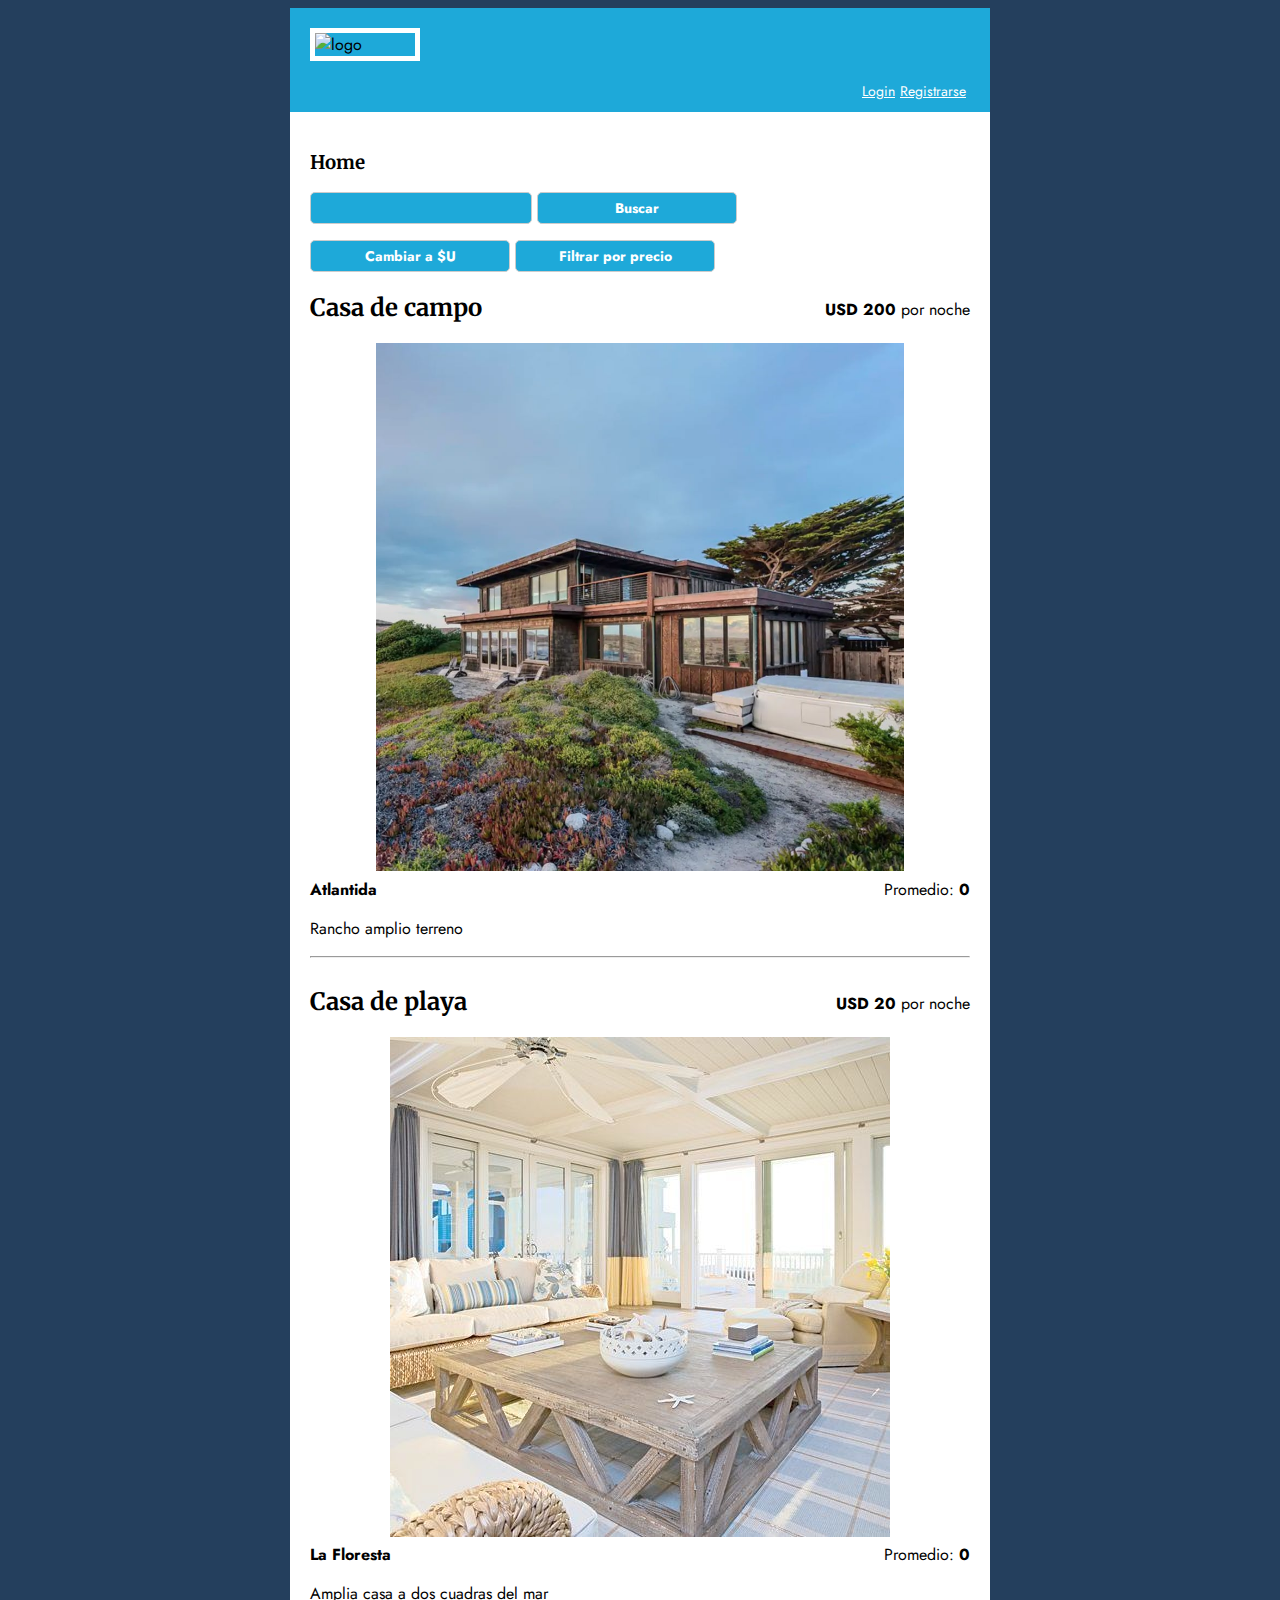
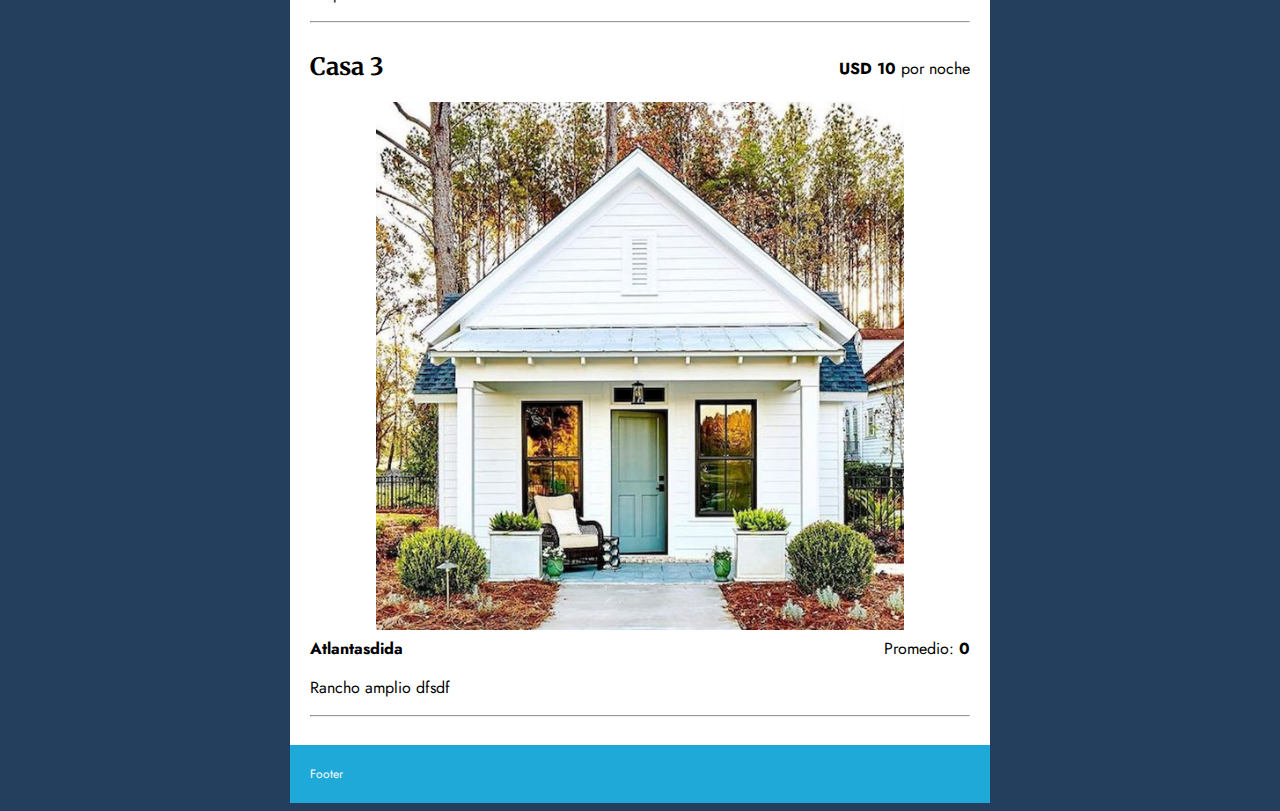
==== index.html @ d5fdbeeb "Update index.html" ====
<!DOCTYPE html>
<html lang="en">

<head>
    <meta charset="UTF-8">
    <meta name="viewport" content="width=device-width, initial-scale=1.0">
    <title>App para reserva de inmuebles</title>
    <link rel="stylesheet" href="./assets/css/estilo.css">

    <script src="./assets/js/clases.js" defer></script>
    <script src="./assets/js/datos.js" defer></script>
    <script src="./assets/js/ayuda.js" defer></script>
    <script src="./assets/js/codigo.js" defer></script>

</head>

<body>
    <div id="contenedor">
        <div id="cabezal" class="clearfix">
            <img id="logo" src="https://develotion.com/assets/img/logo.jpg" alt="logo">
            <ul id="navPrincipal">
                <li id="huespOp1" class="menu menuHuesp">
                    <a id="aInmueblesHuesped">Ver Inmuebles</a>
                </li>
                <li id="huespOp2" class="menu menuHuesp">
                    <a id="aConsultaCalificacion">Consultar/Calificar reservas</a>
                </li>
                <li id="anfOp1" class="menu menuAnf">
                    <a id="aMisInmueblesAnf">Ver mis inmuebles</a>
                </li>
                <li id="anfOp2" class="menu menuAnf">
                    <a id="aRegistroInmueble">Registrar inmueble</a>
                </li>
                <li id="adminOp1" class="menu menuAdmin">
                    <a id="aAltaAnfitrion">Alta de anfitrión</a>
                </li>
                <li id="adminOp2" class="menu menuAdmin">
                    <a id="aCargaCotizacion">Cargar cotización</a>
                </li>
                <li id="adminOp3" class="menu menuAdmin">
                    <a id="aReporteInmuebles">Reporte de inmuebles</a>
                </li>

            </ul>
            <div id="aux">
                <a id="aInicio">Inicio</a> <a id="aLogin">Login</a> <a id="aRegistrarse">Registrarse</a> <a
                    id="aCerrarSesion">Cerrar sesión</a>
            </div><!-- FIN AUX -->
        </div><!-- FIN CABEZAL -->

        <div id="contenido">
            <div id="divLogin" class="pantalla">
                <h3>Iniciar Sesión</h3>
                <h5>Ingrese los datos para inciar sesión:</h5>

                <table>
                    <form action="#" method="posts">
                        <tr>
                            <td><label for="txtLoginCorreo">Correo</label></td>
                            <td><input type="text" id="txtLoginCorreo"></td>
                        </tr>

                        <tr>
                            <td><label for="txtLoginPassword">Password</label></td>
                            <td><input type="password" id="txtLoginPassword"></td>
                        </tr>

                        <tr>
                            <td></td>
                            <td><input type="button" value="Login" id="btnLogin"></td>
                        </tr>
                </table>

                <p id="msgLogin"></p>
            </div>
            <!--FIN LOGIN-->

            <div id="divRegistro" class="pantalla">
                <h3 id="tituloRegistro"></h3>
                <table>
                    <form action="#" method="posts">
                        <tr>
                            <td><label for="txtNombre">Nombre *</label></td>
                            <td><input type="text" id="txtNombre"></td>
                        </tr>

                        <tr>
                            <td><label for="txtApellido">Apellido *</label></td>
                            <td><input type="text" id="txtApellido"></td>
                        </tr>

                        <tr>
                            <td><label for="txtCorreo">Correo *</label></td>
                            <td><input type="text" id="txtCorreo"></td>
                        </tr>

                        <tr>
                            <td><label for="txtCelular">Celular *</label></td>
                            <td><input type="text" id="txtCelular" placeholder="Ej: 99123456"></td>
                        </tr>

                        <tr>
                            <td><label for="txtPassword">Contraseña *</label></td>
                            <td><input type="password" id="txtPassword"></td>
                        </tr>


                        <tr>
                            <td><label for="txtConfPassword">Confirmar<br>contraseña *</label></td>
                            <td><input type="password" id="txtConfPassword"></td>
                        </tr>

                        <tr id="btnRegistro">
                            <td></td>
                            <td><input type="button" id="btnRegistro"></td>
                        </tr>
                </table>

                <h6>* Campos obligatorios</h6>

                <p id="msgRegistro"></p>
            </div>
            <!--FIN REGISTRO HUÉSPED-->

            <div id="divHome" class="pantalla">
                <h3>Home</h3>
                <input type="text" id="txtHomeFiltrar">
                <input type="button" value="Buscar" id='btnHomeFiltrar'> <br>
                <p id="msgHomeFiltroInmueble"></p>
                <input type="button" value="Cambiar a $U" id='btnCambiarMoneda'>
                
                <input type="button" id="btnHomeFiltarInm" value ="Filtrar por precio">
                <div id="divMuro">

                </div>

            </div>
            <!--FIN HOME-->

            <div id="divDetalles" class="pantalla">
                <h3>Detalle</h3>
                <div id="divDetalleInm">

                </div>
                

            </div>
            <!--FIN DETALLES-->

            <div id="divConsultarCalificar" class="pantalla">
                <h3>Consultar y Calificar reservas</h3>
                <div id="divConsCalf">
                    <table id="tableCalificacion">
                        
                    </table>
                </div>
            </div>
            <!--FIN CONSULTA CALIFICACION-->

            <div id="divMisInmuebles" class="pantalla">
                <h3>Mis inmuebles</h3>
                <div id="divMisInm">
                    
                </div>
            </div>

            <div id="divRegistroInmueble" class="pantalla">
                <h3>Registro de Inmueble</h3>

                <table>
                    <form action="#" method="posts">
                        <tr>
                            <td><label for="txtInmTitulo">Título *</label></td>
                            <td><input type="text" id="txtInmTitulo"></td>
                        </tr>

                        <tr>
                            <td><label for="txtInmDescripción">Descripción *</label></td>
                            <td><textarea id="txtInmDescripción"></textarea></td>
                        </tr>

                        <tr>
                            <td><label for="txtInmCiudad">Ciudad *</label></td>
                            <td><input type="text" id="txtInmCiudad"></td>
                        </tr>

                        <tr>
                            <td><label for="txtInmPrecio">Precio por noche *</label></td>
                            <td><input type="text" id="txtInmPrecio"></td>
                        </tr>

                        <tr>
                            <td><label for="txtInmImagenes">Seleccione<br>imágenes *</label></td>
                            <td><select  id="slcAltaImagenes"></select></td>     
                        </tr>

                        <tr>
                            <td><td><input type="button" id="btnAltaImagen" value="Agregar Imágen"></td></td>
                        </tr>

                        <tr>
                            <td><td><p id="msgAltaImagenes"></p></td></td>
                        </tr><br>

                        <tr>
                            <td><td><input type="button" value="Guardar" id="btnGuardarInmueble"></td></td>
                        </tr>
                </table>

                <h6>* Campos obligatorios</h6>

                <p id="msgRegInmueble"></p>
            </div>
            <!--FIN REGISTRO INMUEBLE-->

            <div id="divCargaCotizacion" class="pantalla">
                <h3>Actualización de cotización</h3>
                <label for="txtUSD">Cotización de dólar</label>
                <input type="text" id="txtUSD">

                <input type="button" value="Actualizar" id="btnActualizarDolar">
                <p id="msgActualizacion"></p>
            </div>
            <!--FIN CARGA COTIZACIÓN-->

            <div id="divReporteInmuebles" class="pantalla">
                <h3>Reporte de inmuebles</h3>
                <table>
                    <tr>
                        <td><label for="txtMontoDesde">Desde</label></td>
                        <td>$U <input type="text" id="txtMontoDesde"></td>
                    </tr>
                    <tr>
                        <td><label for="txtMontoHasta">Hasta</label></td>
                        <td>$U <input type="text" id="txtMontoHasta"></td>
                    </tr>
                    <tr>
                        <td></td>
                        <td><input type="button" value="Filtrar" id="btnFiltroMontos"></td>
                    </tr>
                </table>
                <p id="msgResultadoFiltroMonto"></p>
                <div id="divReporte"></div>
                
                
                
                

                
            </div>
            <!--FIN DETALLES-->

        </div><!-- FIN CONTENIDO -->
        <div id="pie">
            <a href="https://www.ort.edu.uy">Footer</a>
        </div><!-- FIN PIE -->
    </div><!-- FIN CONTENEDOR -->

</body>

</html>
---- assets/css/estilo.css ----
@charset "utf-8";
/* CSS Document */

@import url("https://fonts.googleapis.com/css2?family=Merriweather:wght@700&display=swap");
@import url("https://fonts.googleapis.com/css2?family=Jost:wght@300&display=swap");

.clearfix:after {
  visibility: hidden;
  display: block;
  font-size: 0;
  content: " ";
  clear: both;
  height: 0;
}

.clearfix {
  display: inline-block;
}
/* start commented backslash hack \*/

* html .clearfix {
  height: 1%;
}

.clearfix {
  display: block;
}
/* close commented backslash hack */

body {
  font-family: "Jost", sans-serif;
  background-color: #243F5D;
}

h1,
h2,
h3,
h5,
h6 {
  font-family: "Merriweather", serif;
}

h2{
  width:60%;
  float:left;
}

h4{
  float:right;
  font-weight:400;
  width:30%;
  margin-top:26px;
  text-align:right;
}

#aux a {
  color: #0e1c20;
}

#contenedor {
  width: 700px;
  background-color: #fff;
  margin: 0 auto;
}

label{
  min-width: 80px;
  text-align:left;
  display:inline-block;
  vertical-align:top;
}

.duracion{
  float:right;
}

#tableCalificacion {
  border-collapse: collapse;
  border: 1px solid #243F5D;
  width: 660px;
}

.tableColumn {
  width: 220px !important;
  padding: 10px;
  border-collapse: collapse;
  border: 1px solid #243F5D;
}

textarea{
  min-height:80px;
}

p.ver-mas {
    text-align: center;
    cursor: pointer;
    font-weight: 700;
    color: #243F5D;
}

#logo {
  margin: 20px;
  float: left;
}

#aux {
  float: right;
  clear: right;
  padding: 50px 24px 10px 0;
}

#navPrincipal a {
  color: #0e1c20;
  cursor: pointer;
  color: #fff;
  font-size: 14px;
}

#aux a {
  text-decoration: underline;
  cursor: pointer;
  color: #fff;
  font-size: 14px;
}

#navPrincipal {
  float: right;
  margin-top: 5px;
  margin-right: 10px;
  max-width: 490px;
}

#navPrincipal li {
  font-family: "Merriweather", serif;
  list-style-type: none;
  padding: 10px;
  border-bottom: 2px solid #fff;
  margin: 5px;
  float: left;
}

#cabezal {
  background-color: #1EA9D9;
}

#cabezal img {
  width: 100px;
  float: left;
  border:5px solid #FFF;
}

#contenido {
  /*background-color: #DFDFDF;*/
  /*width: 590px;*/
  padding: 20px;
  float: left;
}

#contenido img{
  max-width:80%;
  margin-bottom: 1%;
  display: block;
  margin-left: auto;
  margin-right: auto;
}

#lateral {
  background-color: #efefef;
  width: 290px;
  float: left;
  padding: 20px;
}

#lateral,
#contenido {
  min-height: 250px;
}

#pie {
  background-color: #1EA9D9;
  clear: both;
  padding: 20px;
  color: #fff;
  font-size: 12px;
}

input,
select, textarea {
  background-color: #1EA9D9;
  color: #000;
  border: 1px solid #ccc;
  padding: 5px 10px;
  font-family: "Jost", sans-serif;
  min-width: 200px;
  border-radius: 5px;
  font-size:14px;
}

input[type="button"] {
  background-color: #1EA9D9;
  color: #fff;
  font-weight:bold;
}

input[type="button"]:disabled {
  background-color: #89bfd1;
  color: #fff;
  font-weight:bold;
}

#btnFiltroMontos {
  margin-left: 45px;
}

#pie a {
  text-decoration: none;
  color: #fff;
}
.btn-container{
    width: 100%;
}
.btn-container input {
    width: 72px;
    min-width: auto;
}

.btn-siguiente {
    float: right;
}
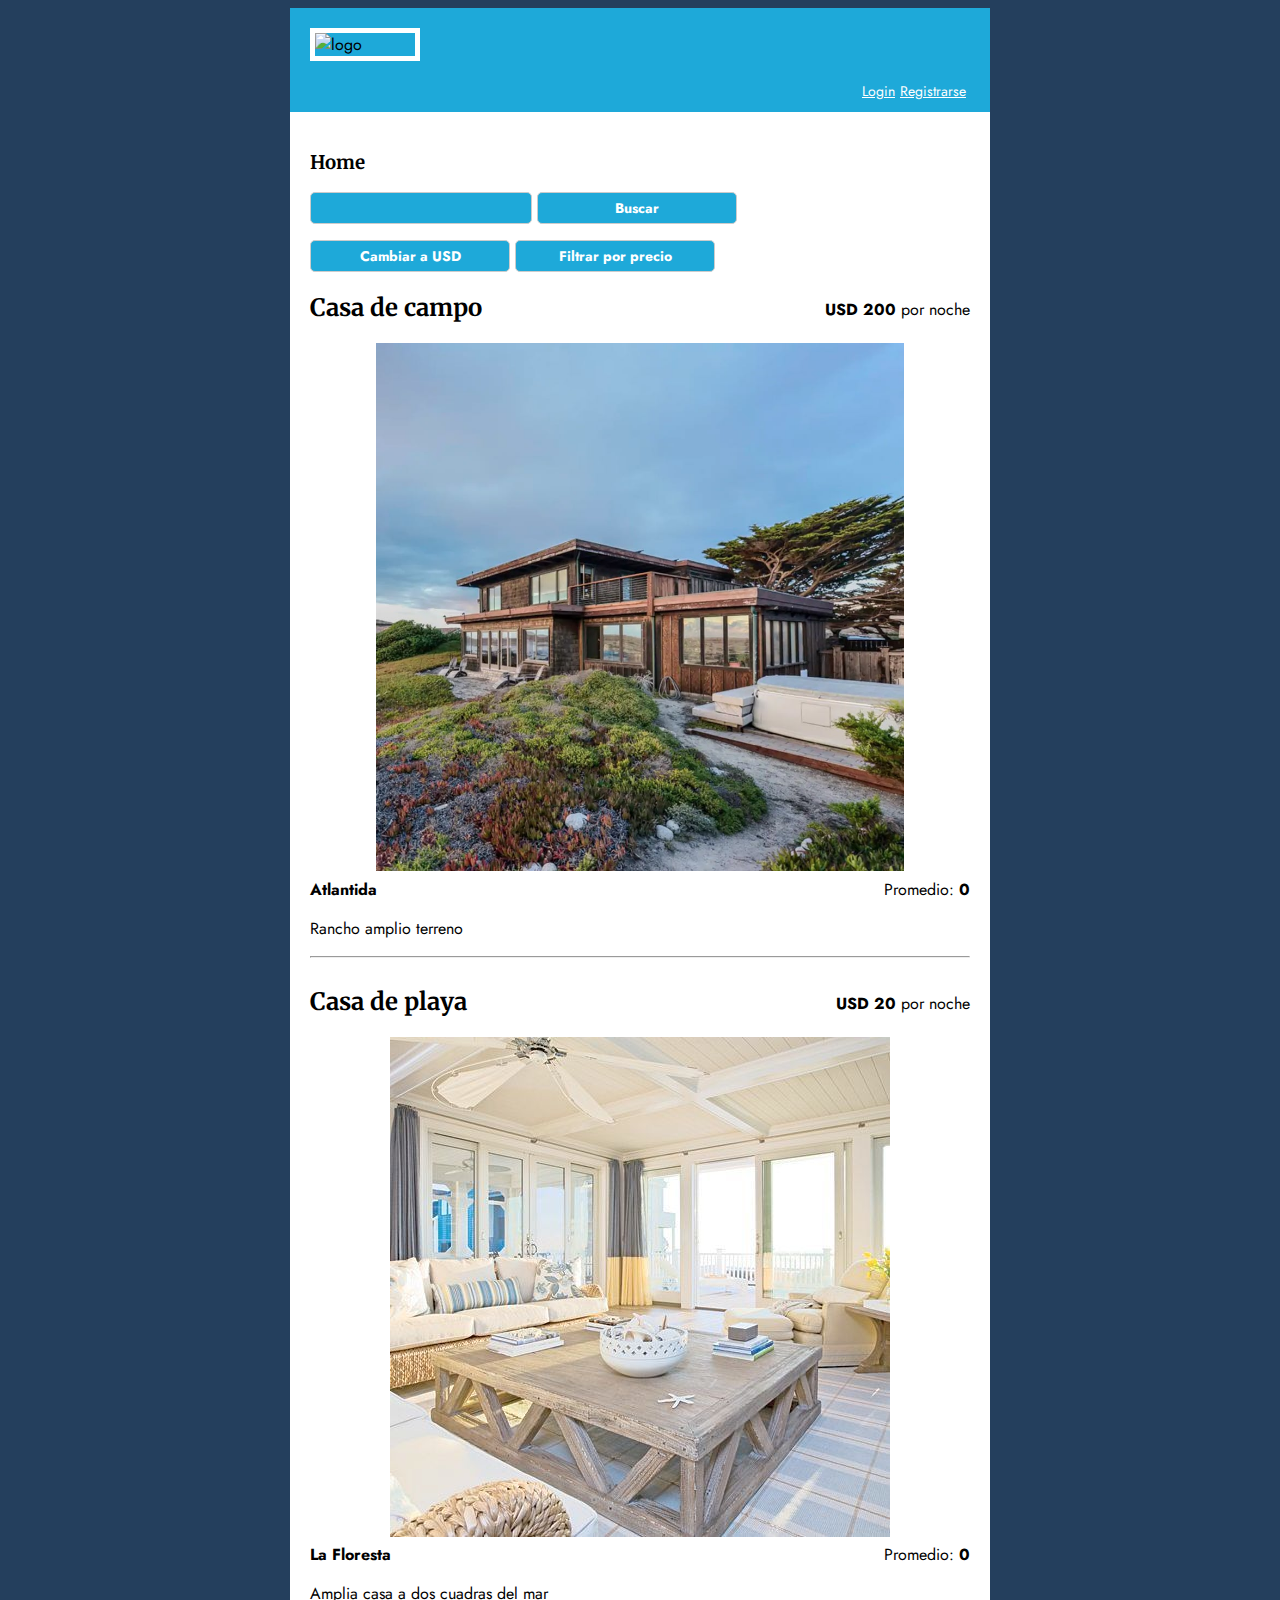
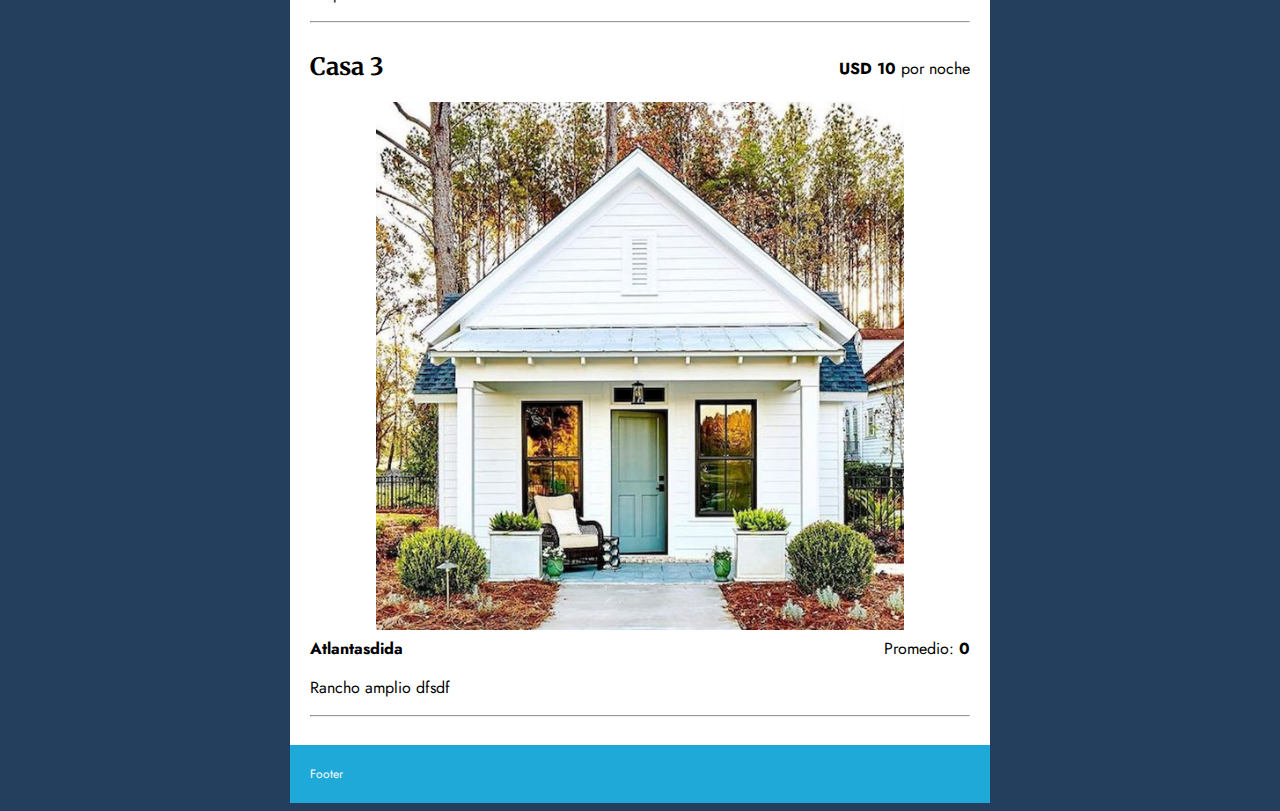
==== commit 091b70d5: "Update index.html" ====
--- a/index.html
+++ b/index.html
@@ -127,9 +127,9 @@
                 <input type="text" id="txtHomeFiltrar">
                 <input type="button" value="Buscar" id='btnHomeFiltrar'> <br>
                 <p id="msgHomeFiltroInmueble"></p>
-                <input type="button" value="Cambiar a $U" id='btnCambiarMoneda'>
-                
-                <input type="button" id="btnHomeFiltarInm" value ="Filtrar por precio">
+                <input type="button" value="Cambiar a USD" id='btnCambiarMoneda'>
+                
+                <input type="button" id="btnHomeFiltrarInm" value ="Filtrar por precio">
                 <div id="divMuro">
 
                 </div>
@@ -151,7 +151,7 @@
                 <h3>Consultar y Calificar reservas</h3>
                 <div id="divConsCalf">
                     <table id="tableCalificacion">
-                        
+
                     </table>
                 </div>
             </div>
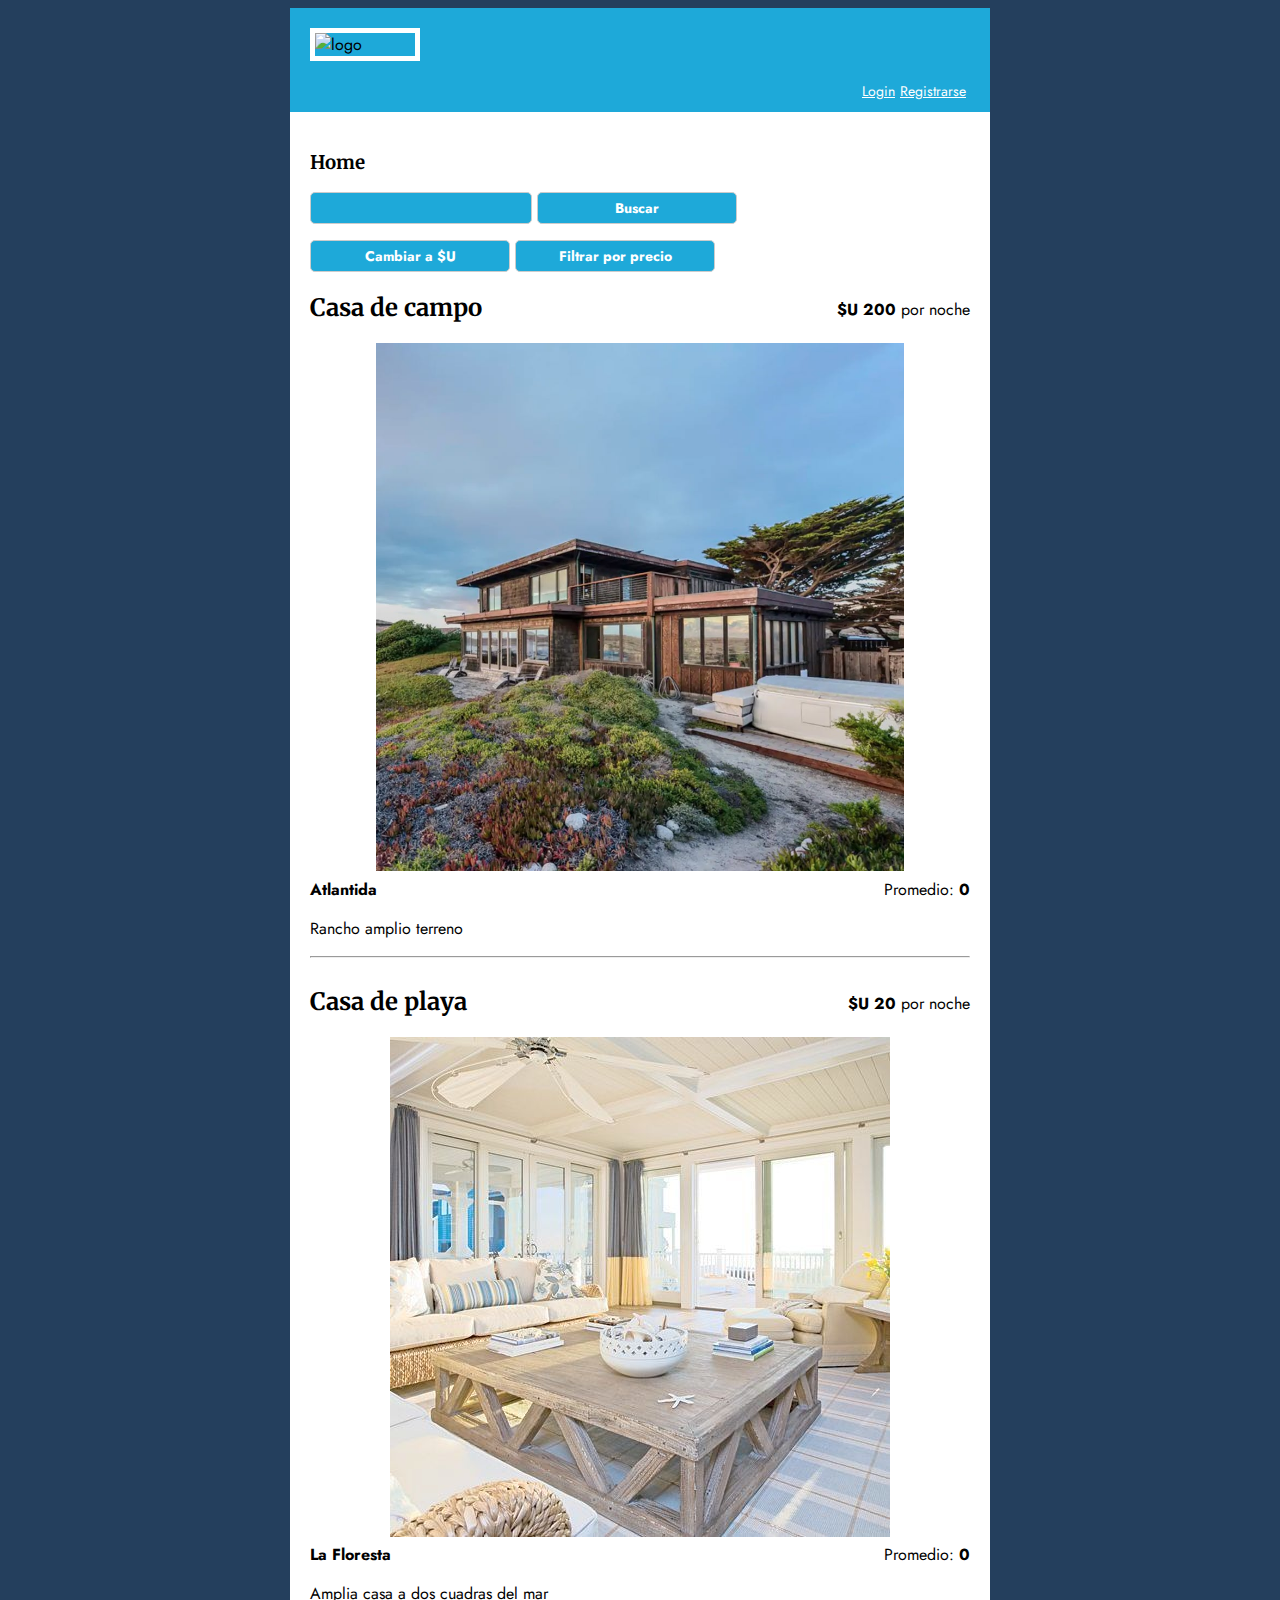
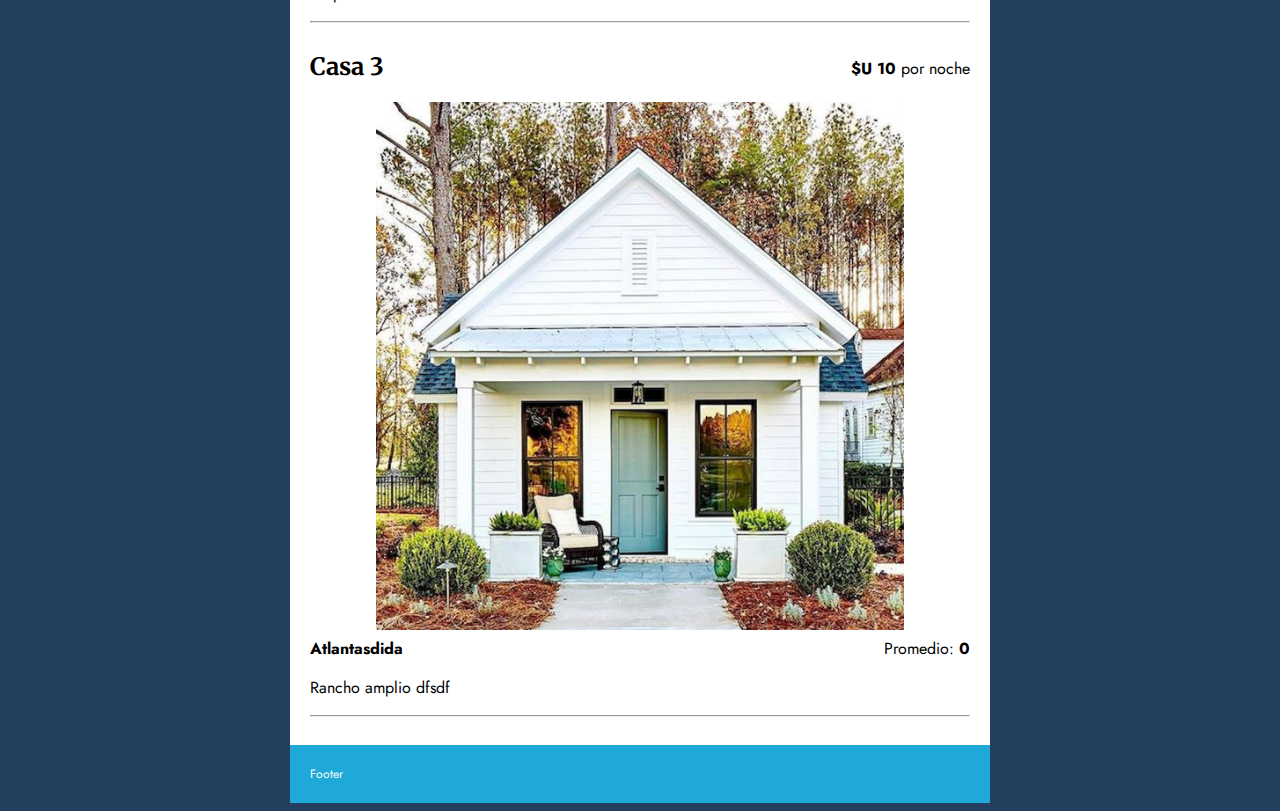
==== commit 7d8f4c19: "Update index.html" ====
--- a/index.html
+++ b/index.html
@@ -127,7 +127,7 @@
                 <input type="text" id="txtHomeFiltrar">
                 <input type="button" value="Buscar" id='btnHomeFiltrar'> <br>
                 <p id="msgHomeFiltroInmueble"></p>
-                <input type="button" value="Cambiar a USD" id='btnCambiarMoneda'>
+                <input type="button" value="Cambiar a $U" id='btnCambiarMoneda'>
                 
                 <input type="button" id="btnHomeFiltrarInm" value ="Filtrar por precio">
                 <div id="divMuro">
@@ -153,6 +153,7 @@
                     <table id="tableCalificacion">
 
                     </table>
+                    <p id="msgCalificarReserva"></p>
                 </div>
             </div>
             <!--FIN CONSULTA CALIFICACION-->
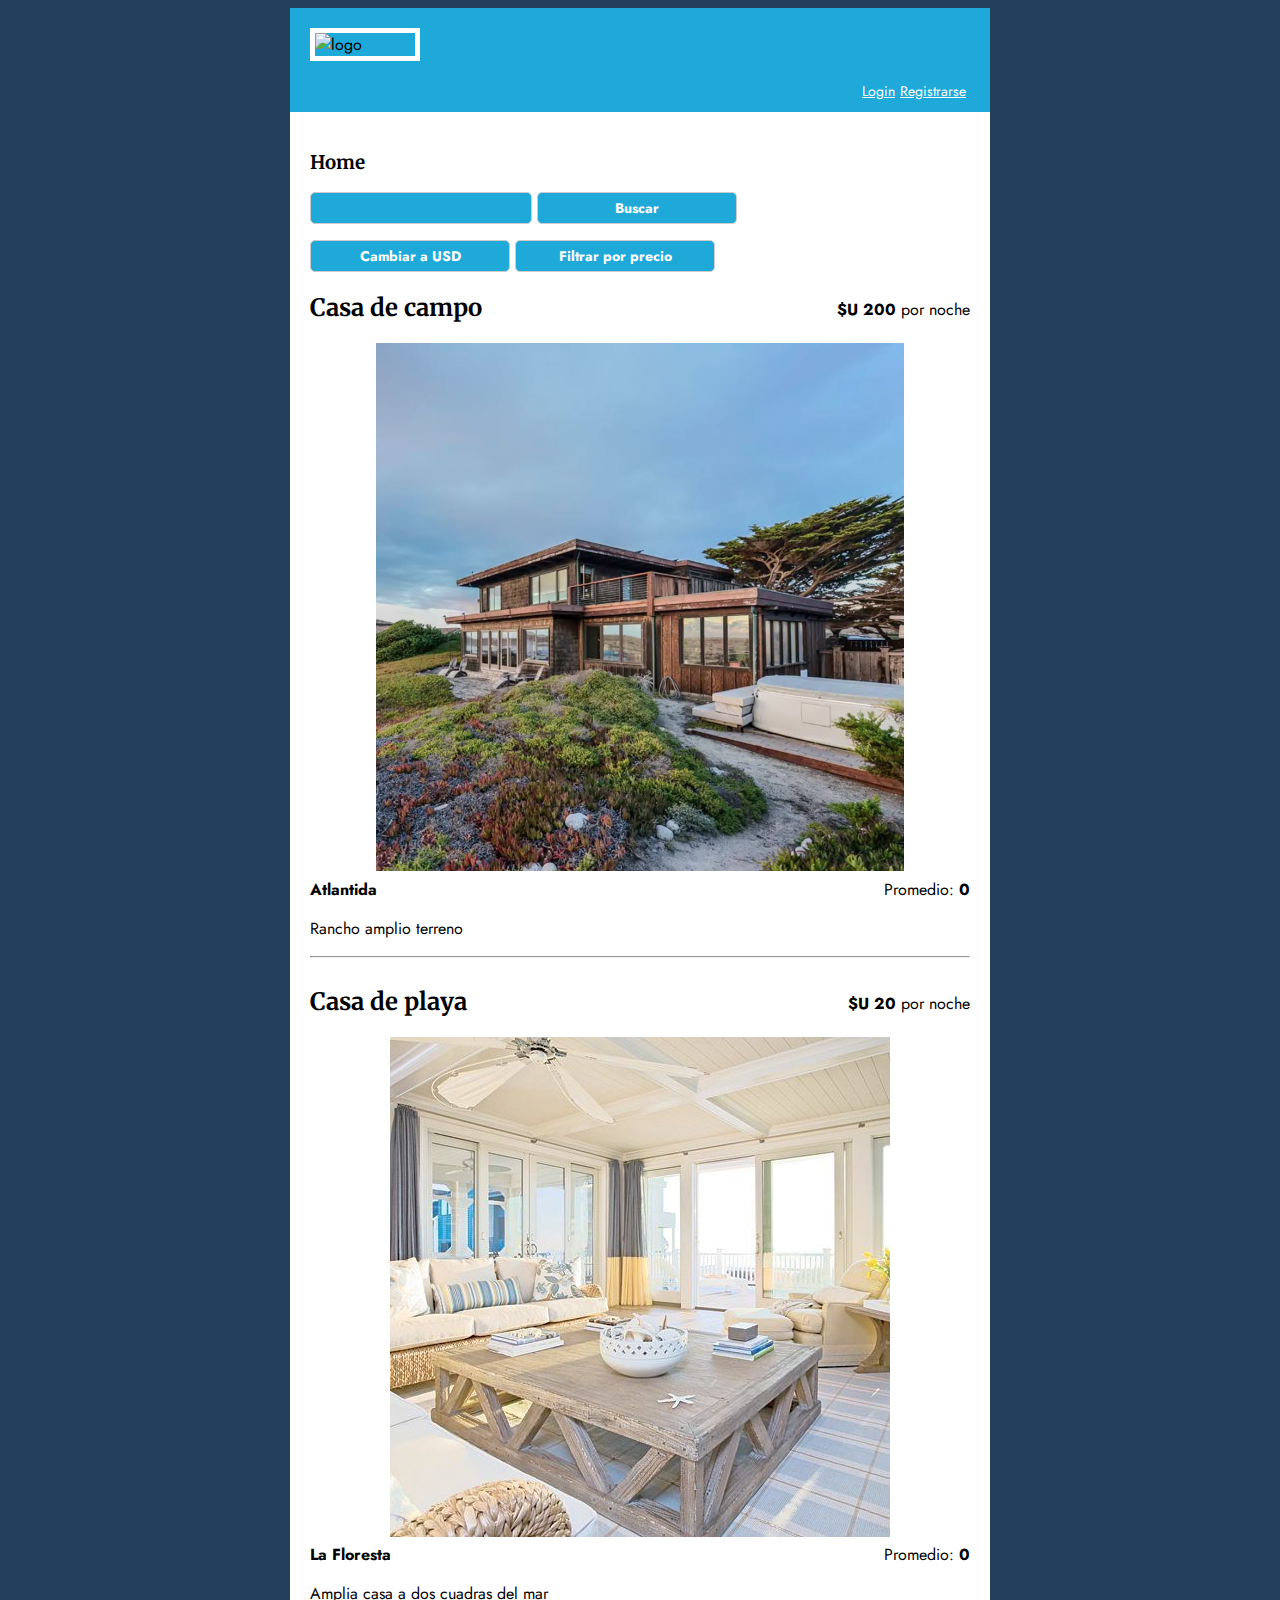
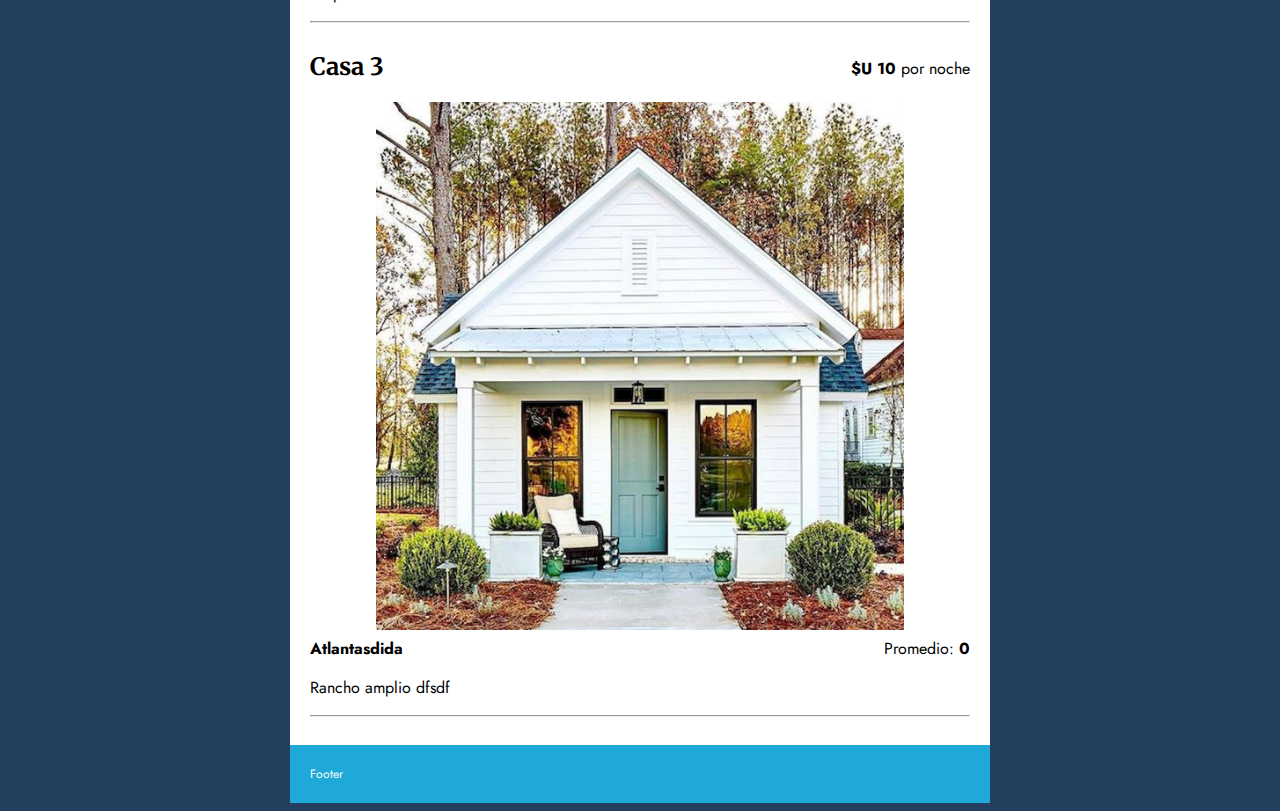
==== commit 9ff9eff7: "Merge branch 'main' of https://github.com/santivocals/Obligatorio into main" ====
--- a/index.html
+++ b/index.html
@@ -127,7 +127,7 @@
                 <input type="text" id="txtHomeFiltrar">
                 <input type="button" value="Buscar" id='btnHomeFiltrar'> <br>
                 <p id="msgHomeFiltroInmueble"></p>
-                <input type="button" value="Cambiar a $U" id='btnCambiarMoneda'>
+                <input type="button" value="Cambiar a USD" id='btnCambiarMoneda'>
                 
                 <input type="button" id="btnHomeFiltrarInm" value ="Filtrar por precio">
                 <div id="divMuro">
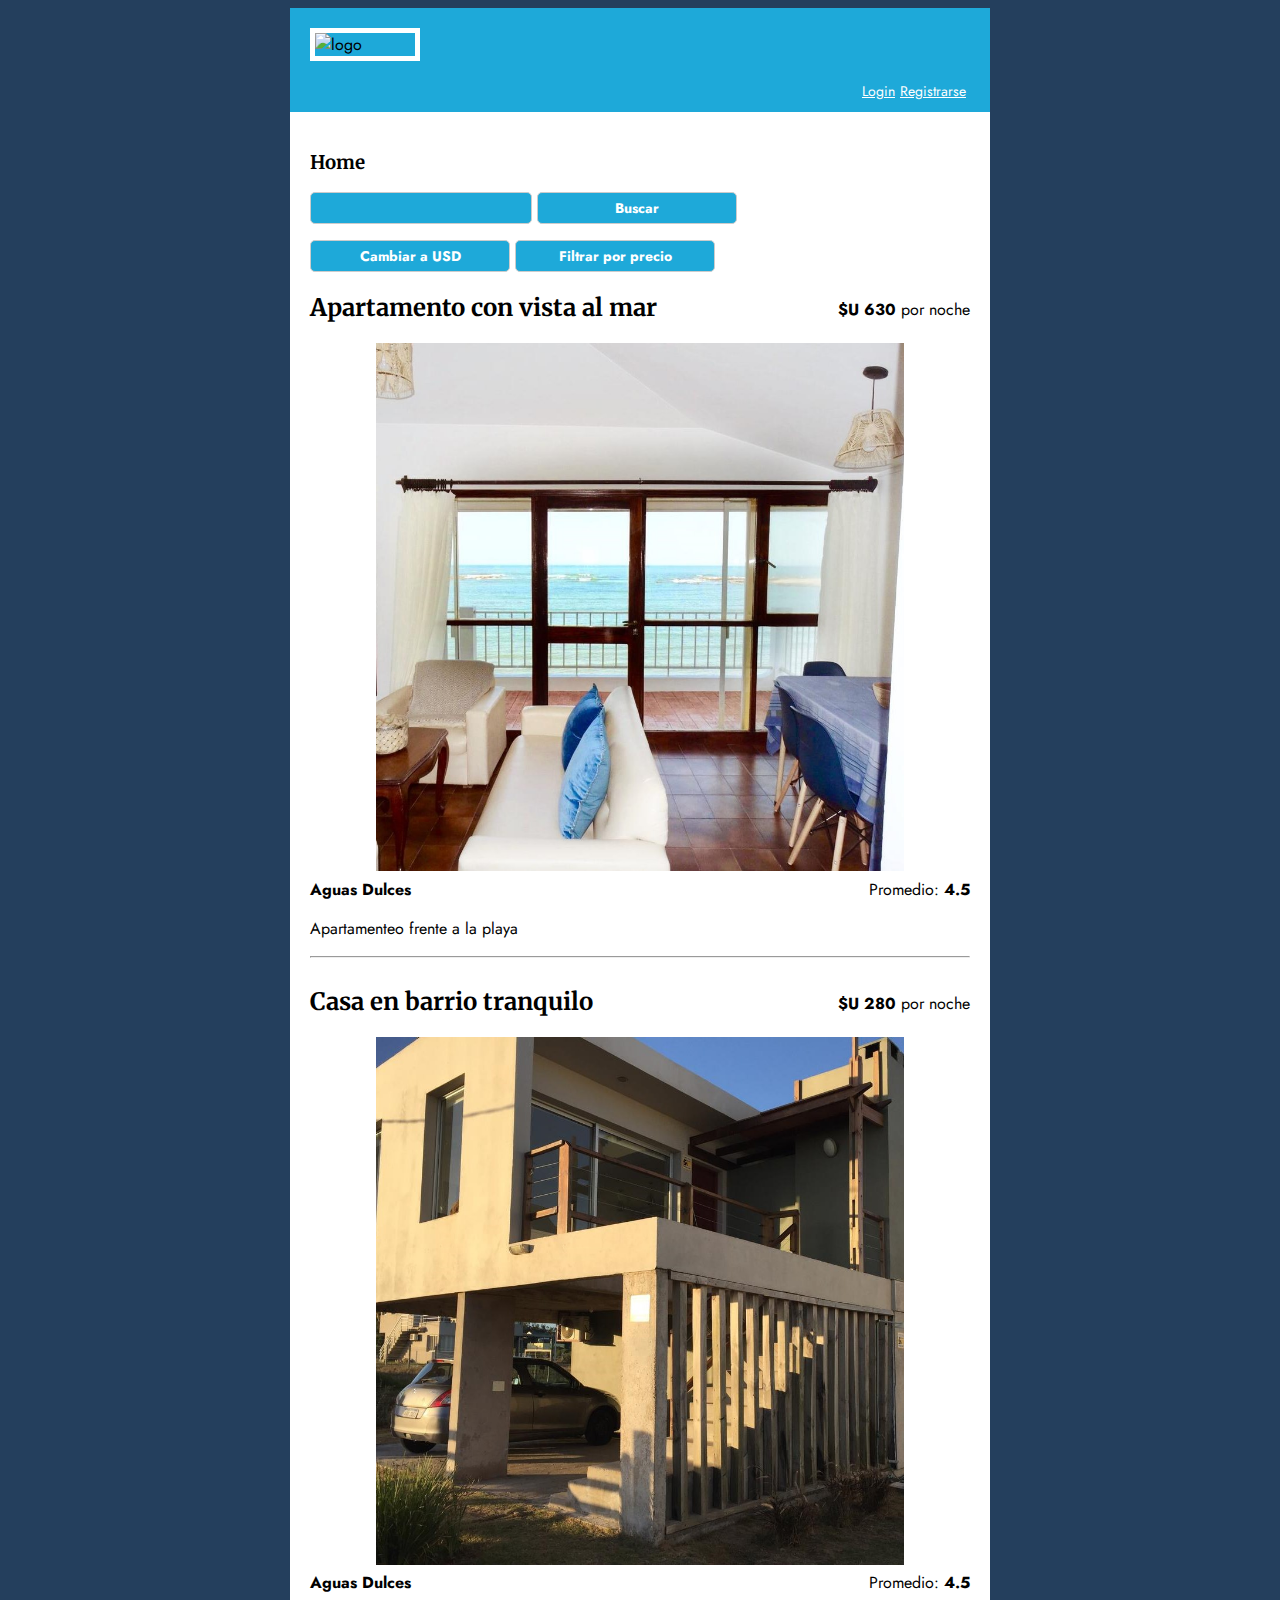
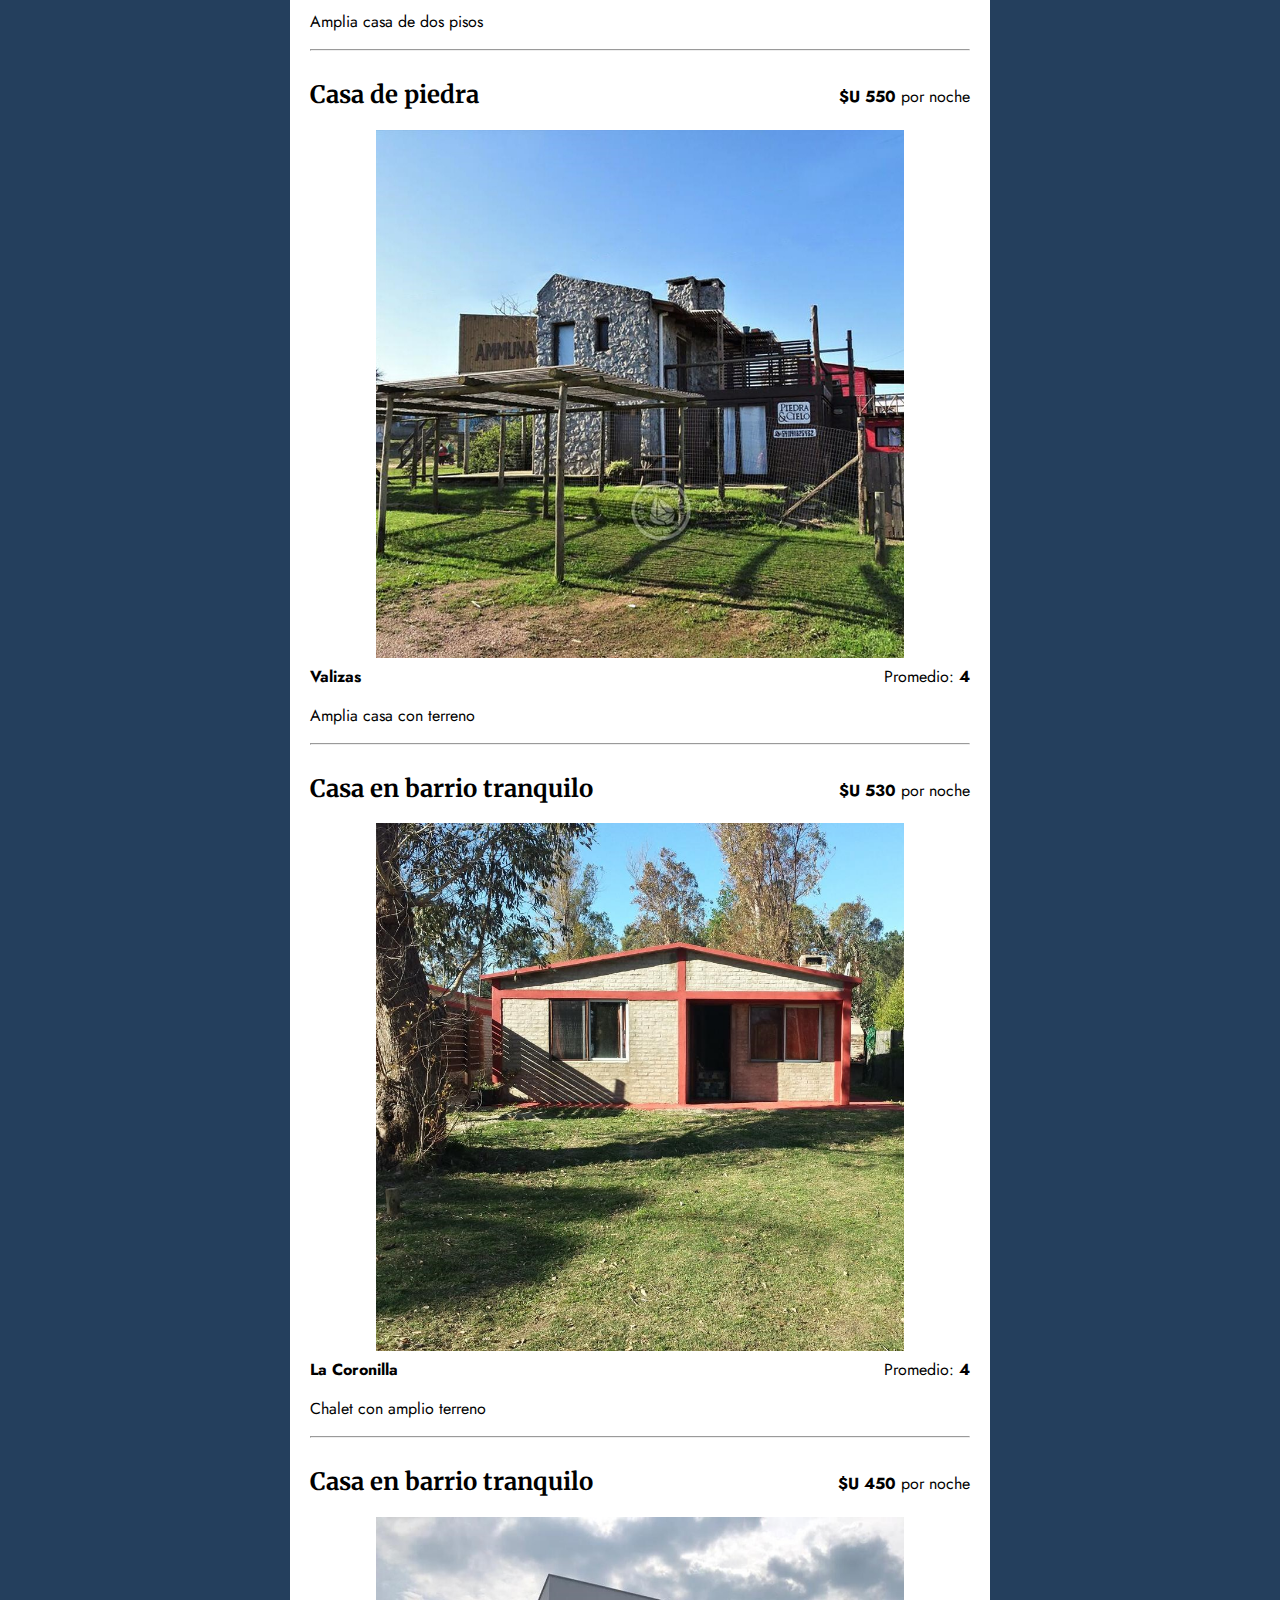
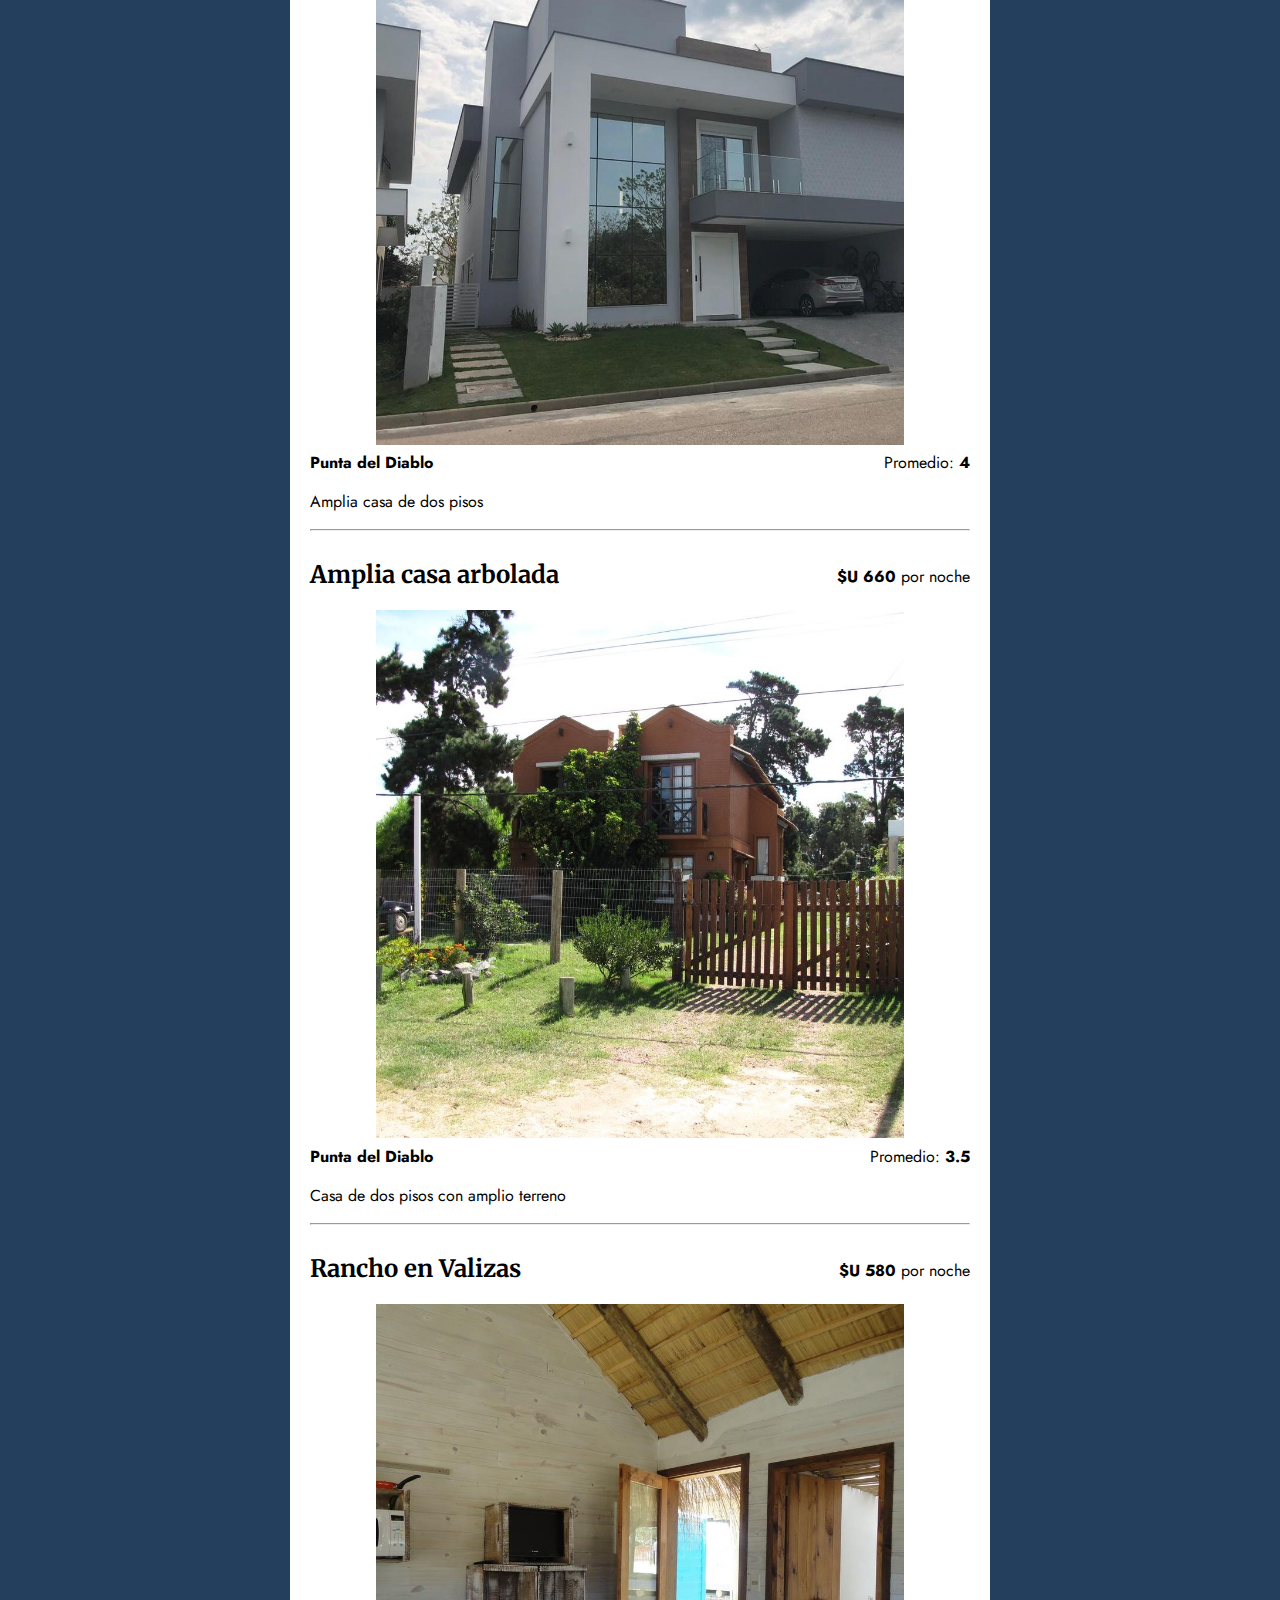
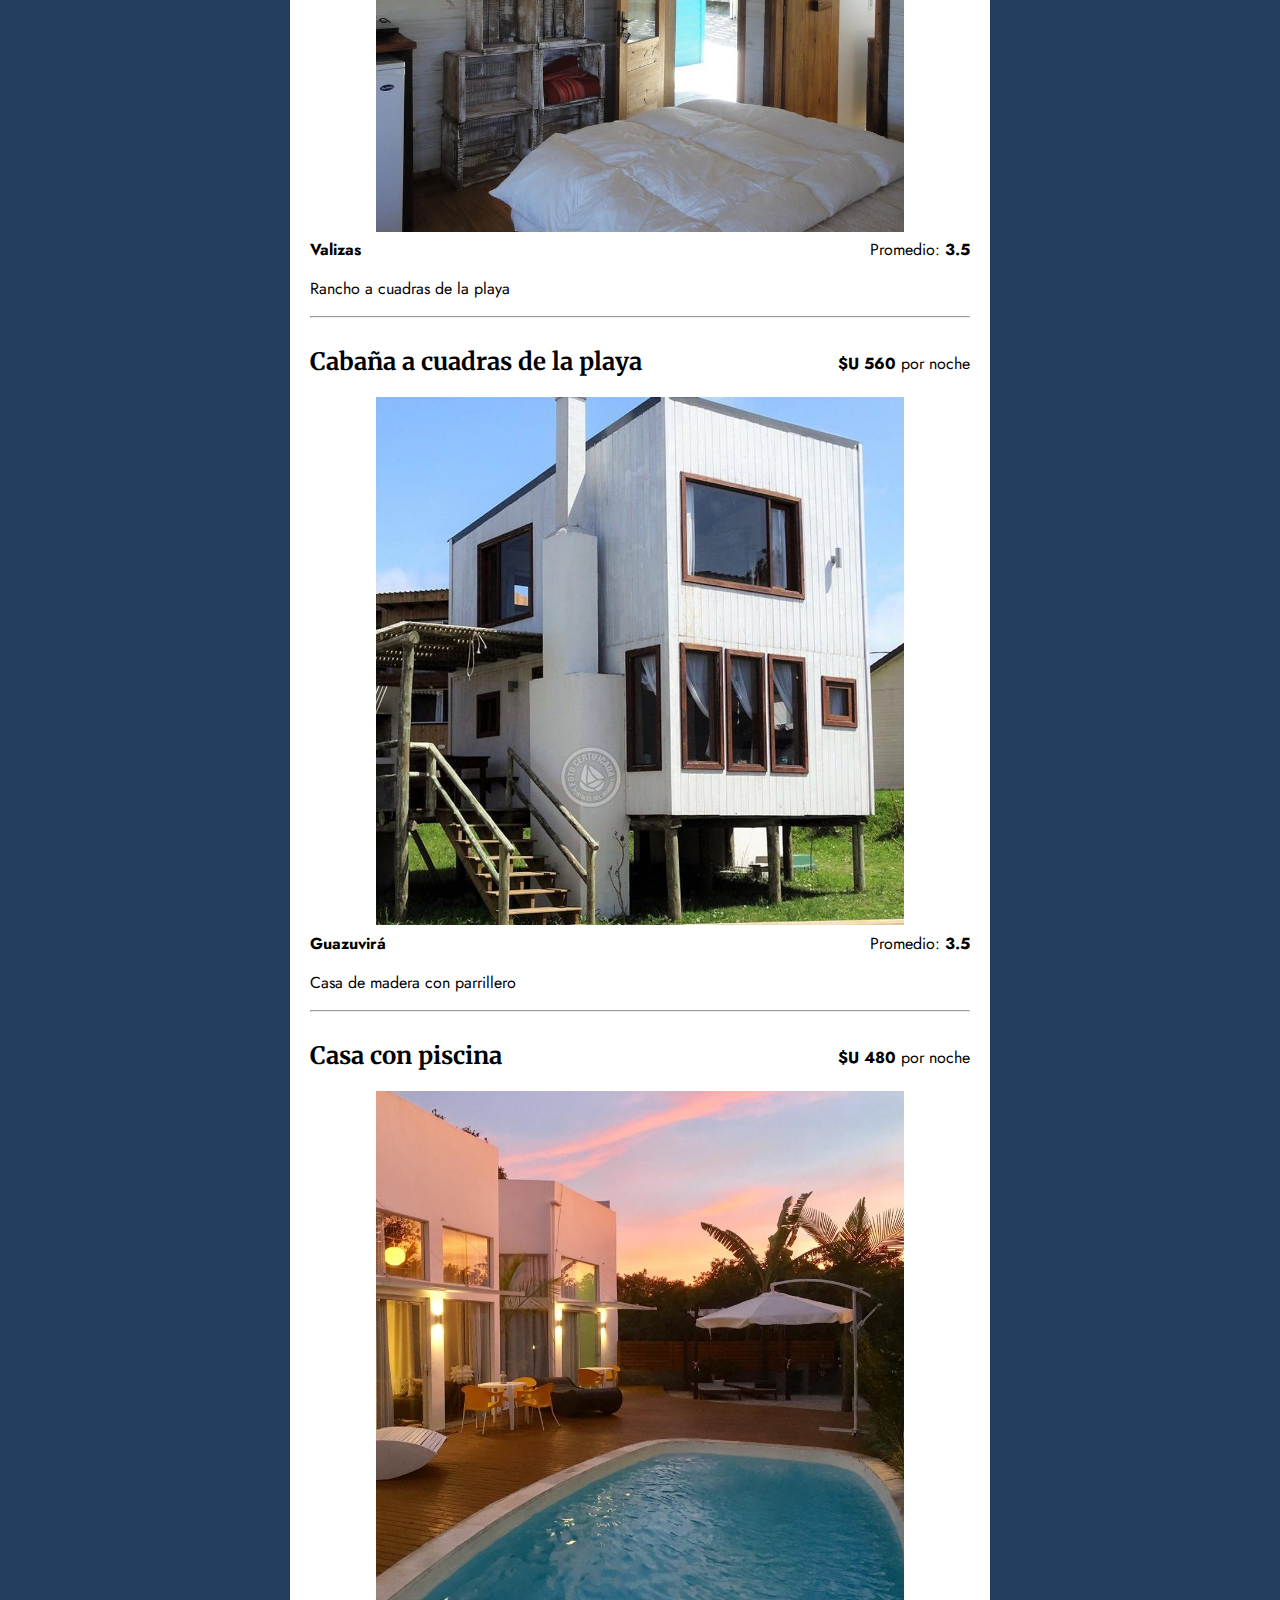
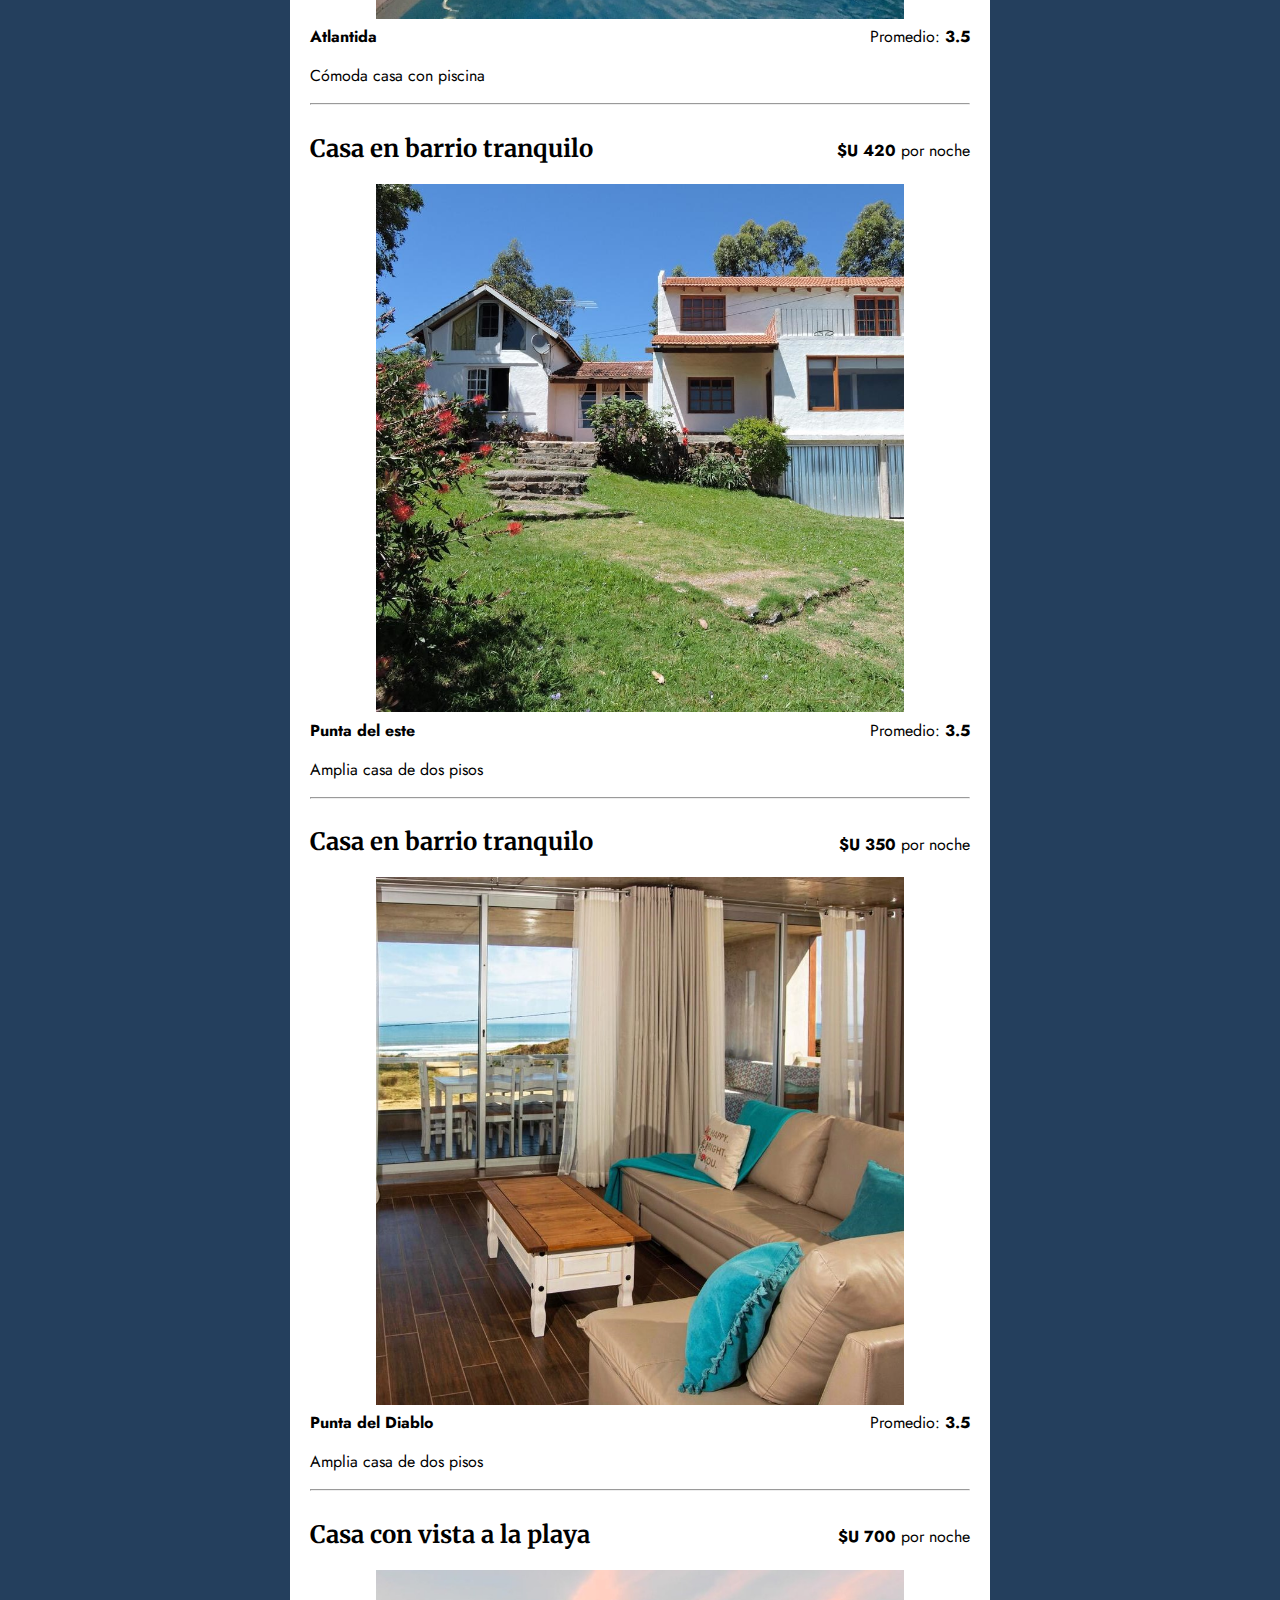
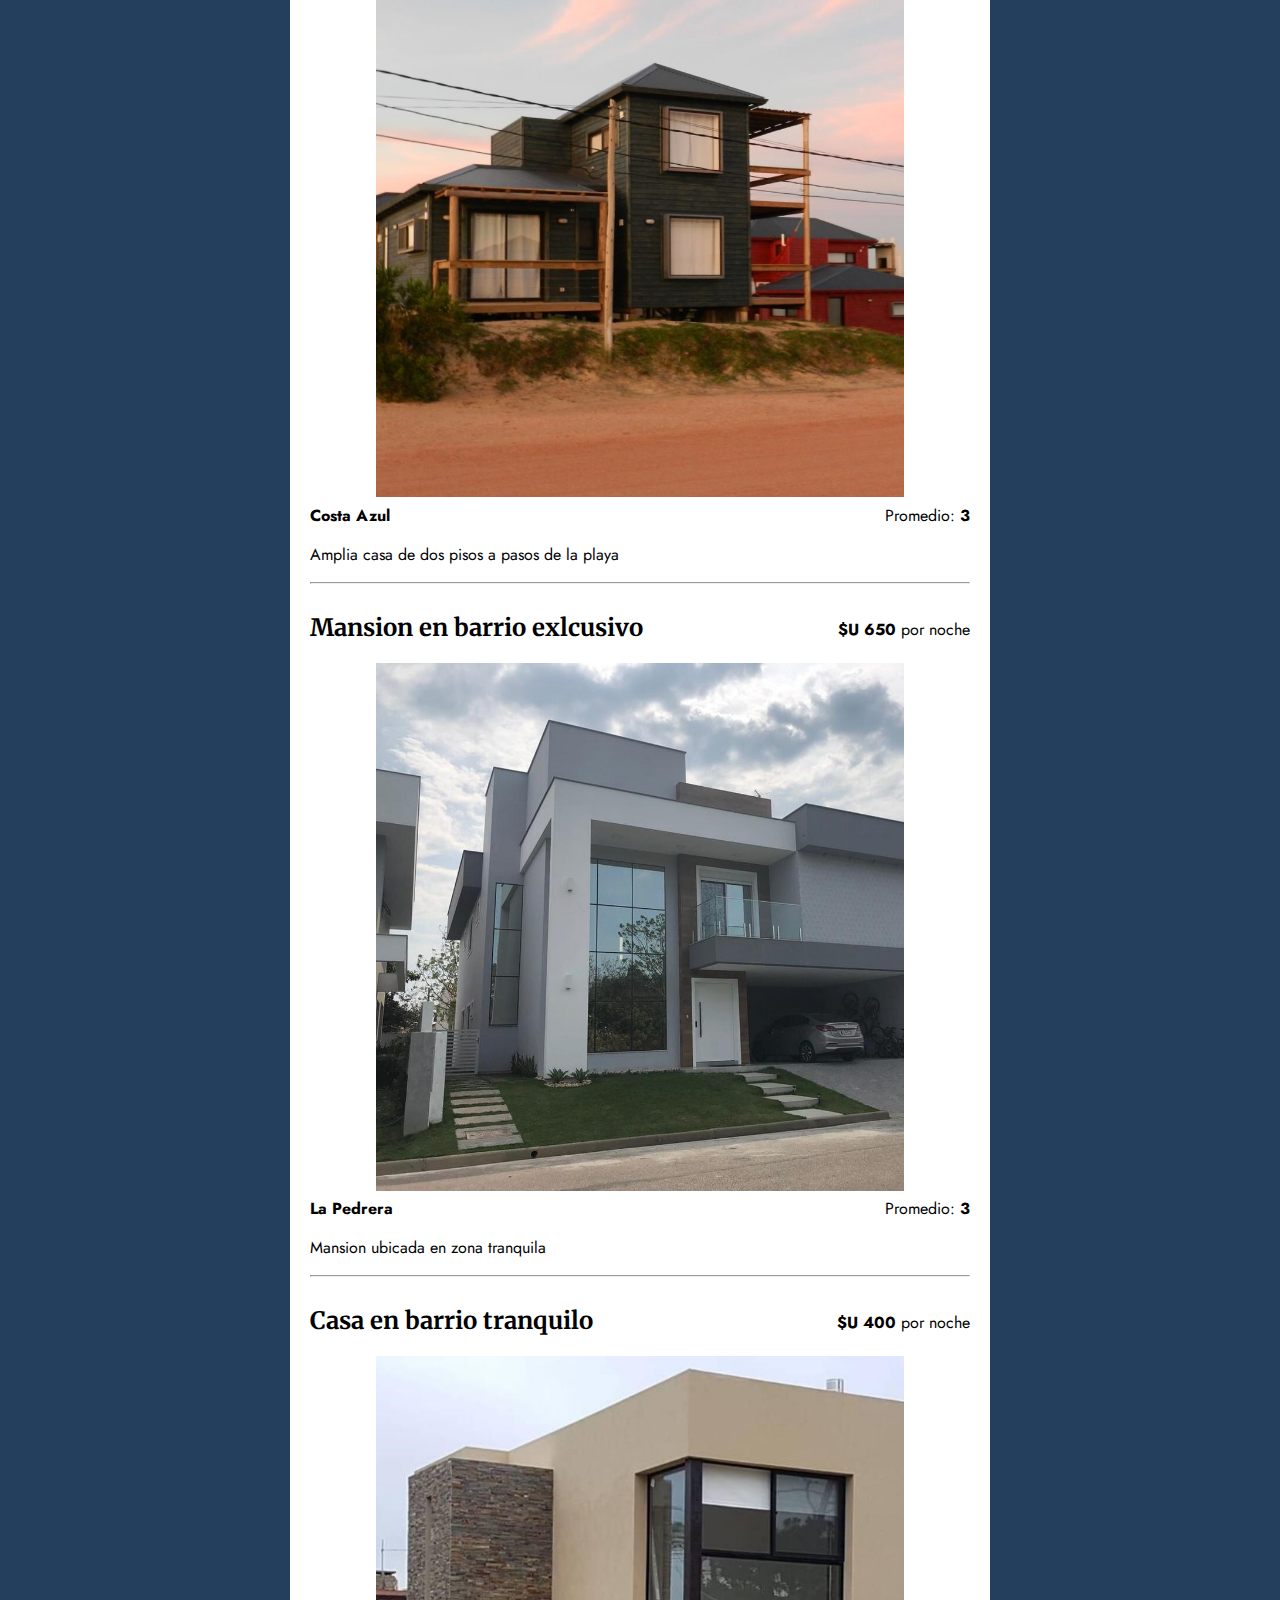
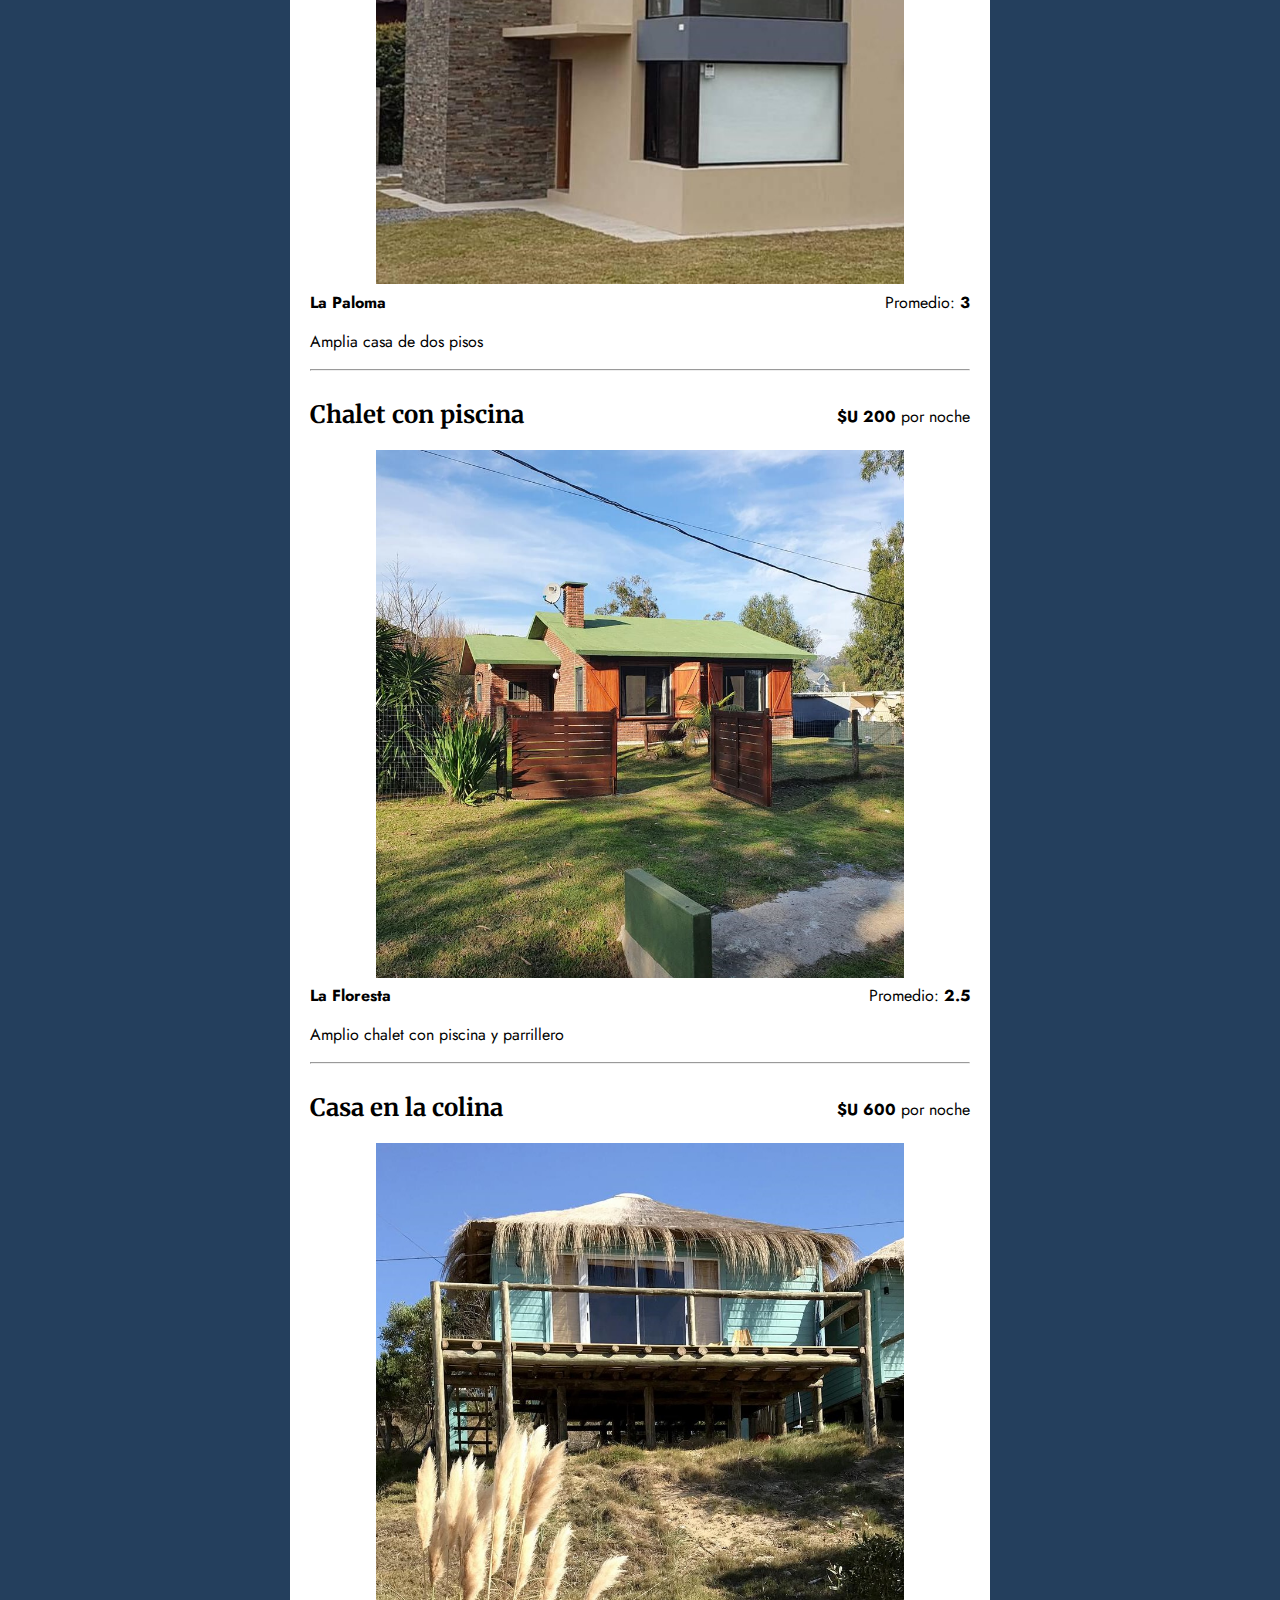
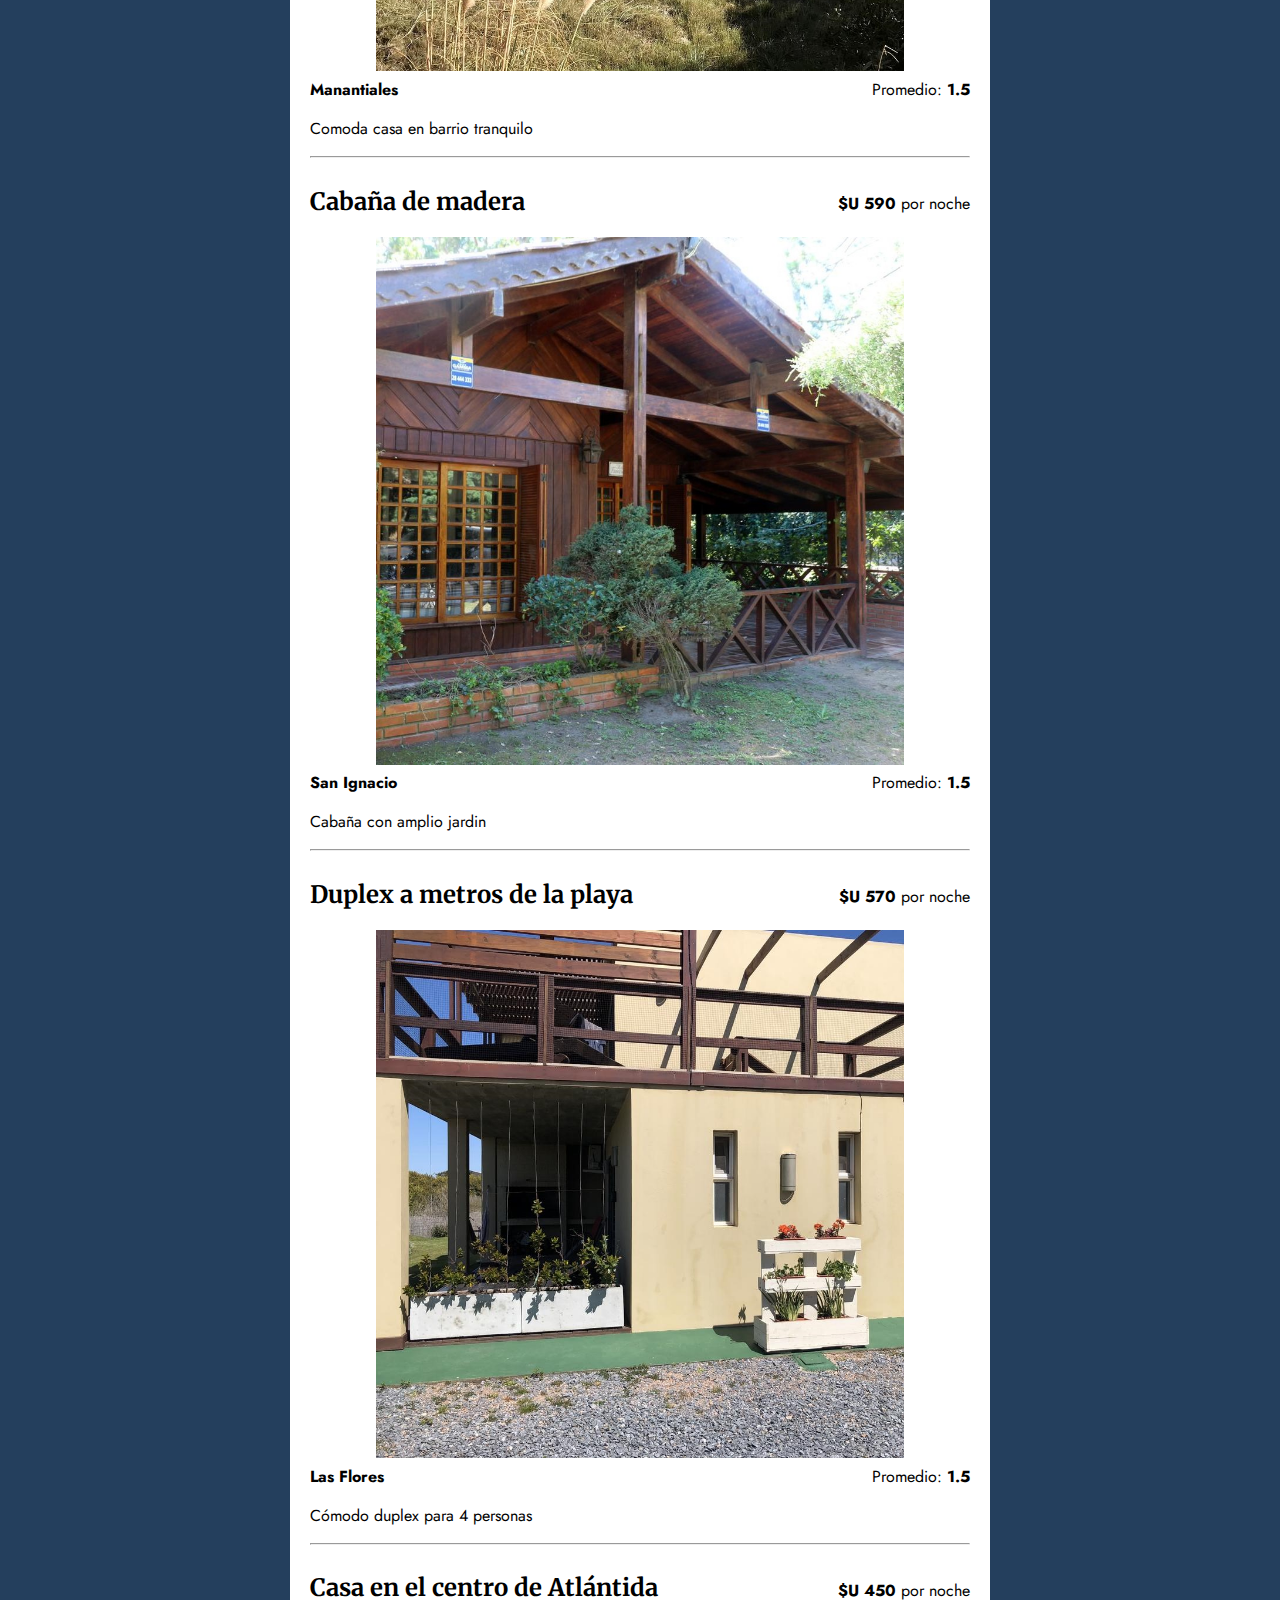
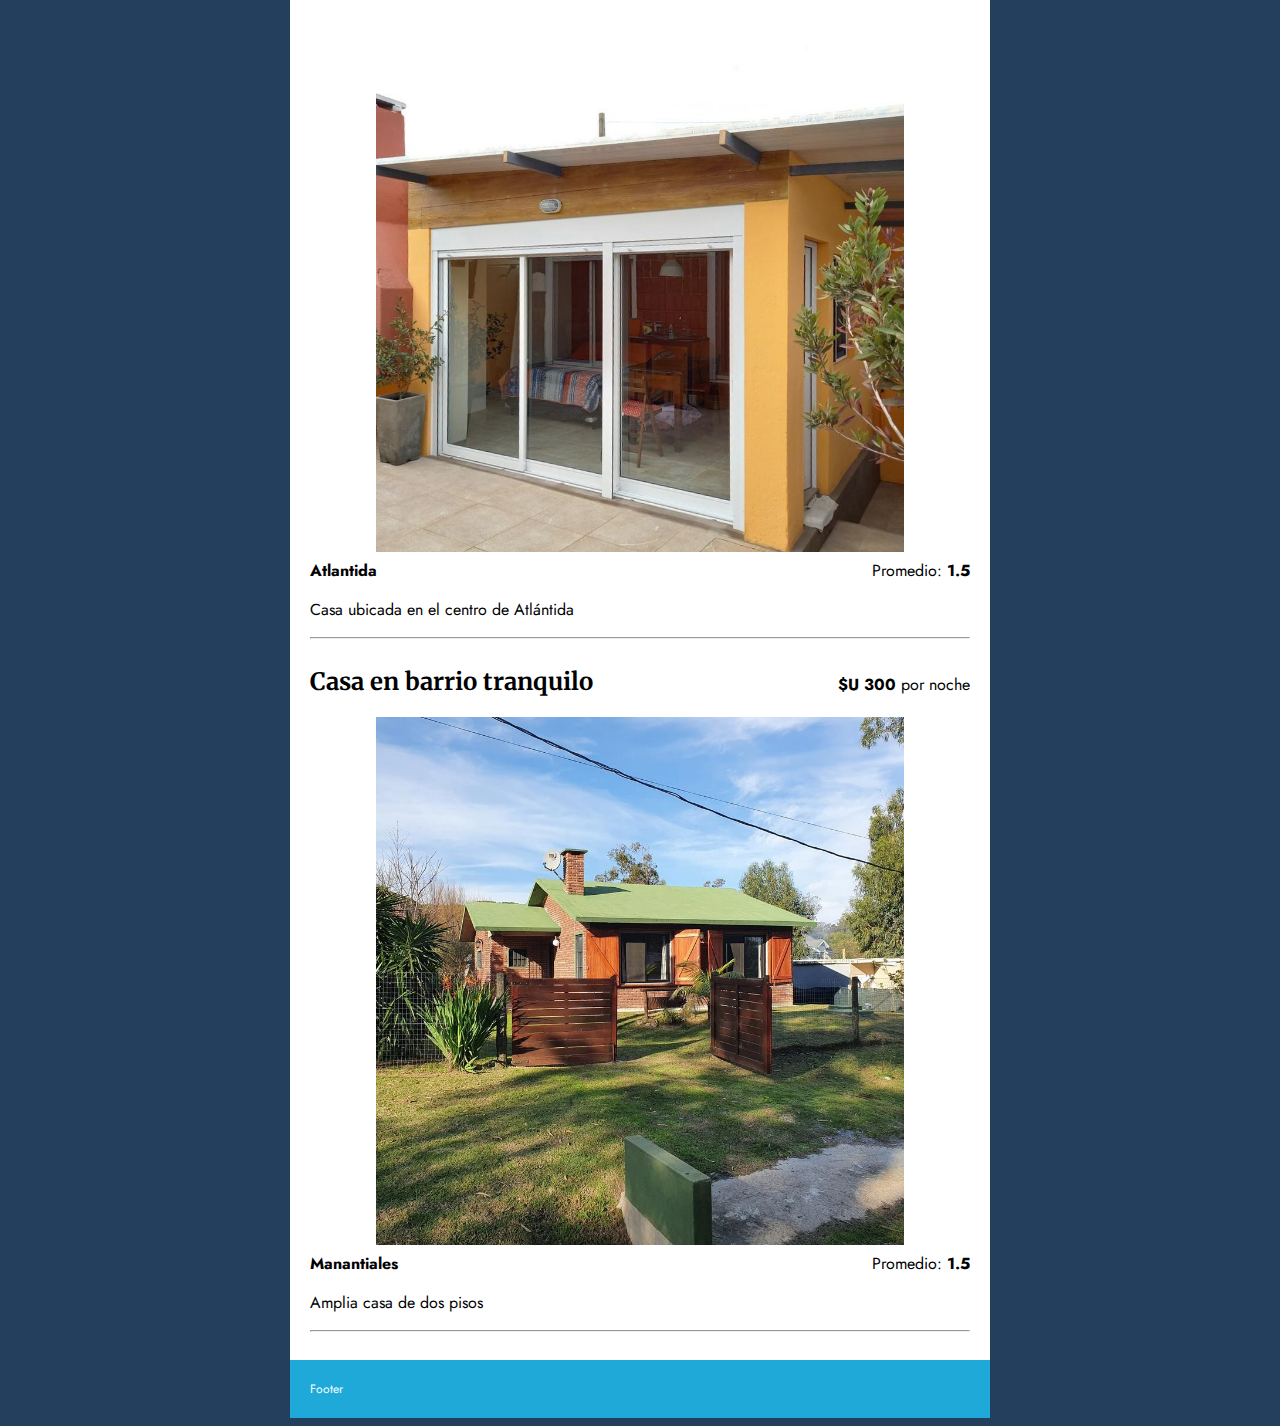
==== commit 5a538430: "Update index.html" ====
--- a/index.html
+++ b/index.html
@@ -216,7 +216,7 @@
 
             <div id="divCargaCotizacion" class="pantalla">
                 <h3>Actualización de cotización</h3>
-                <label for="txtUSD">Cotización de dólar</label>
+                <label for="txtUSD">Cotización del dólar</label>
                 <input type="text" id="txtUSD">
 
                 <input type="button" value="Actualizar" id="btnActualizarDolar">
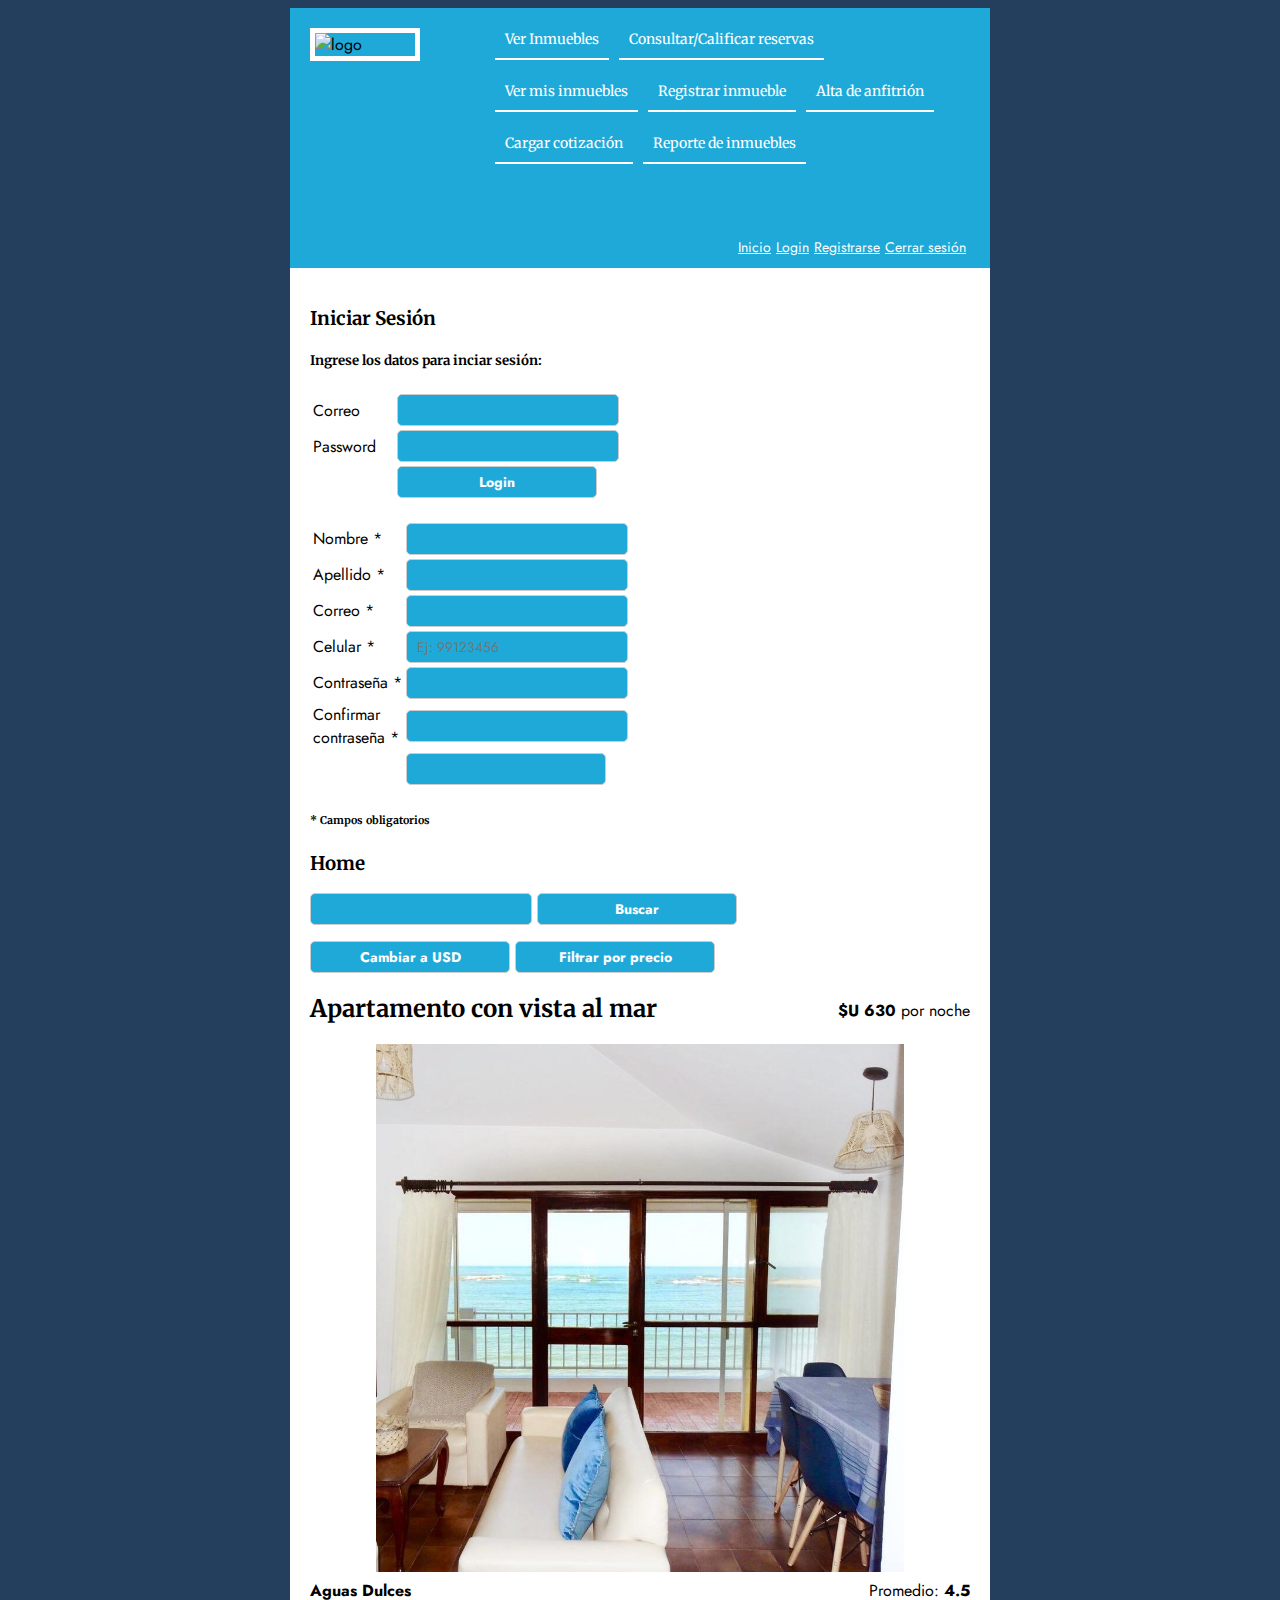
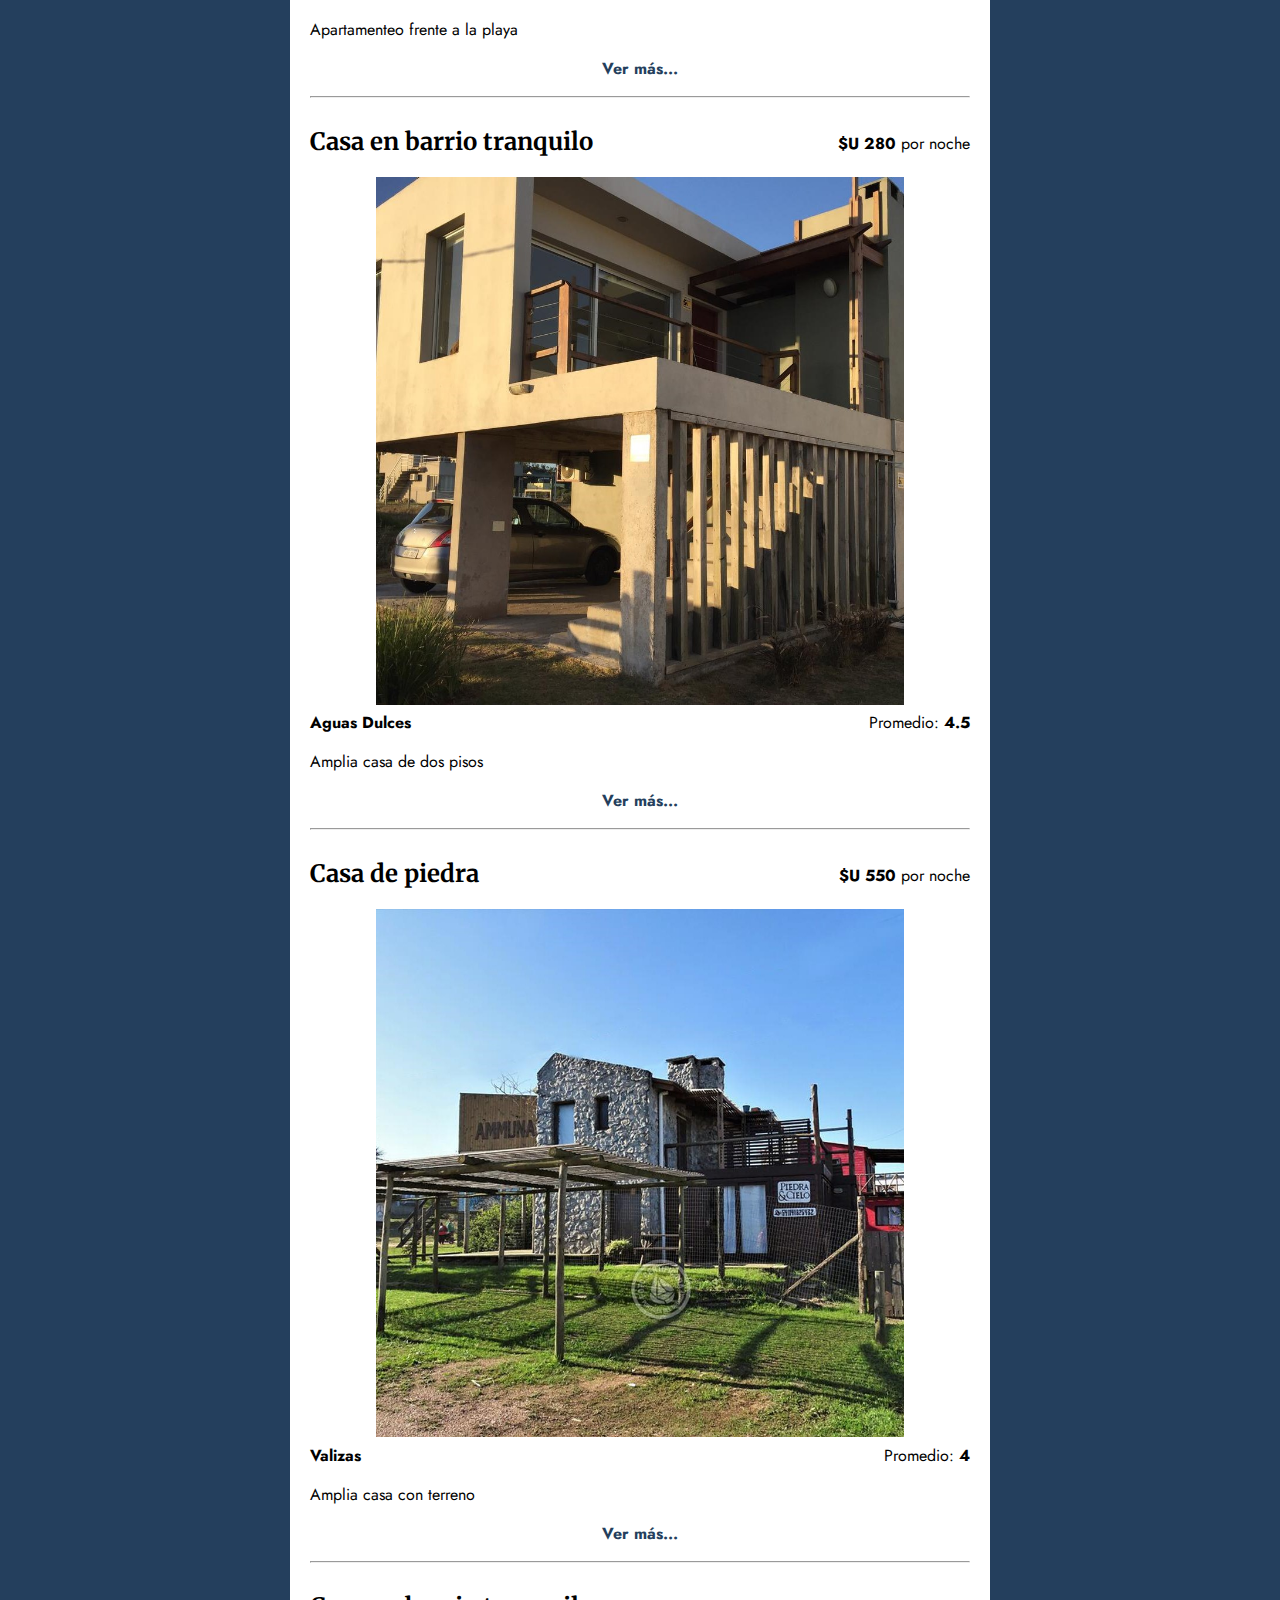
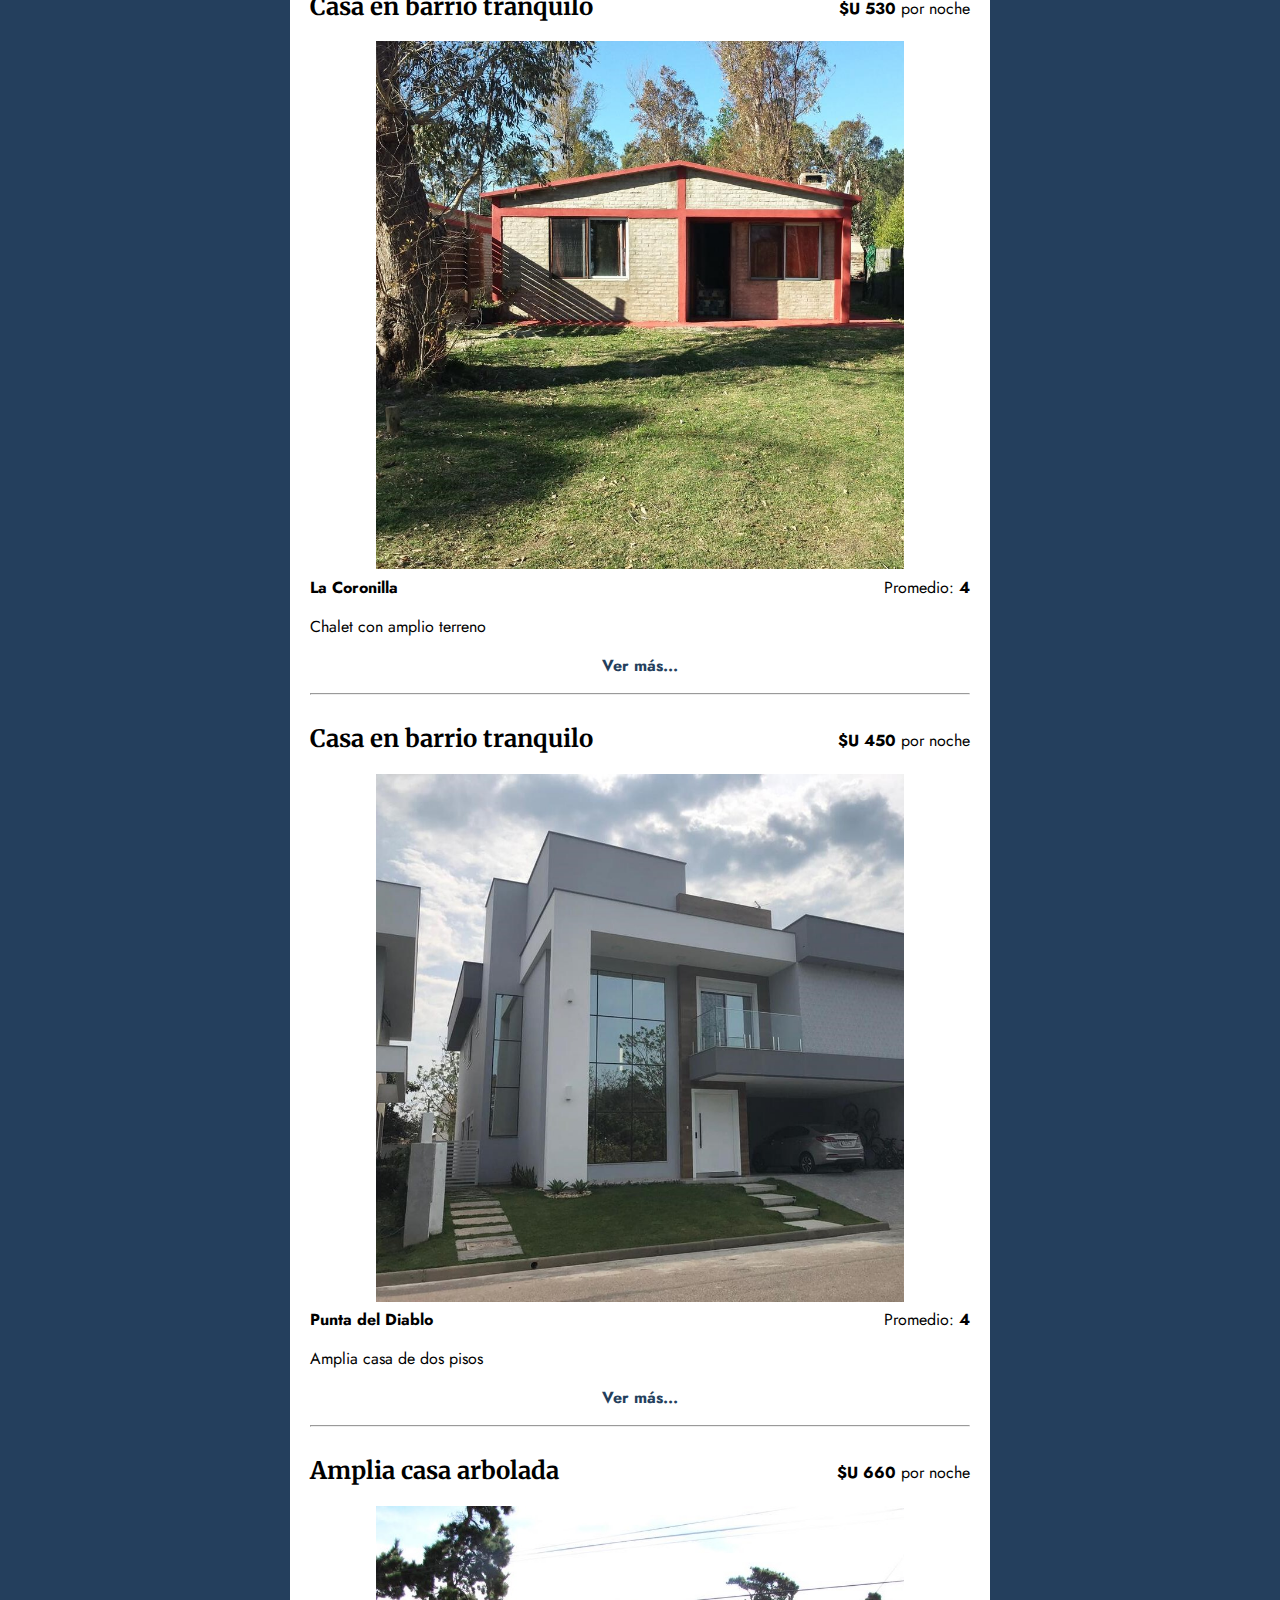
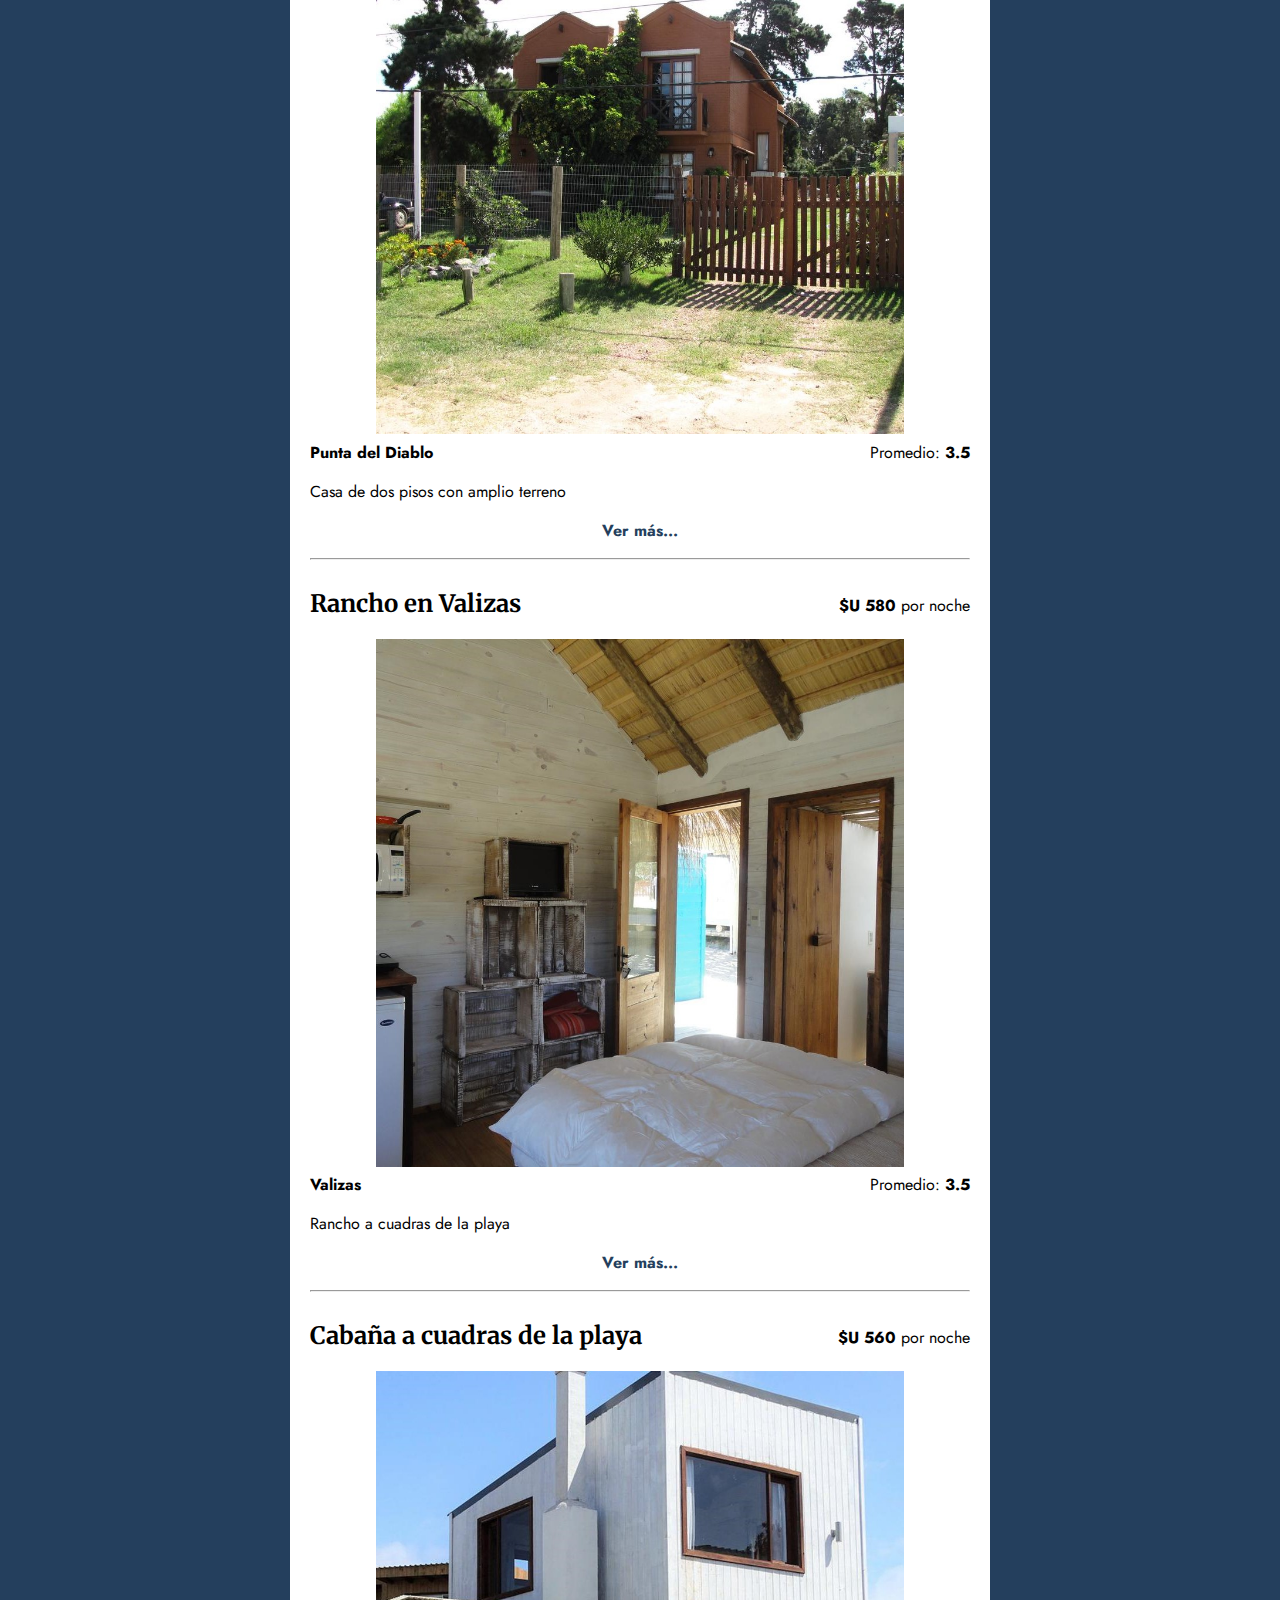
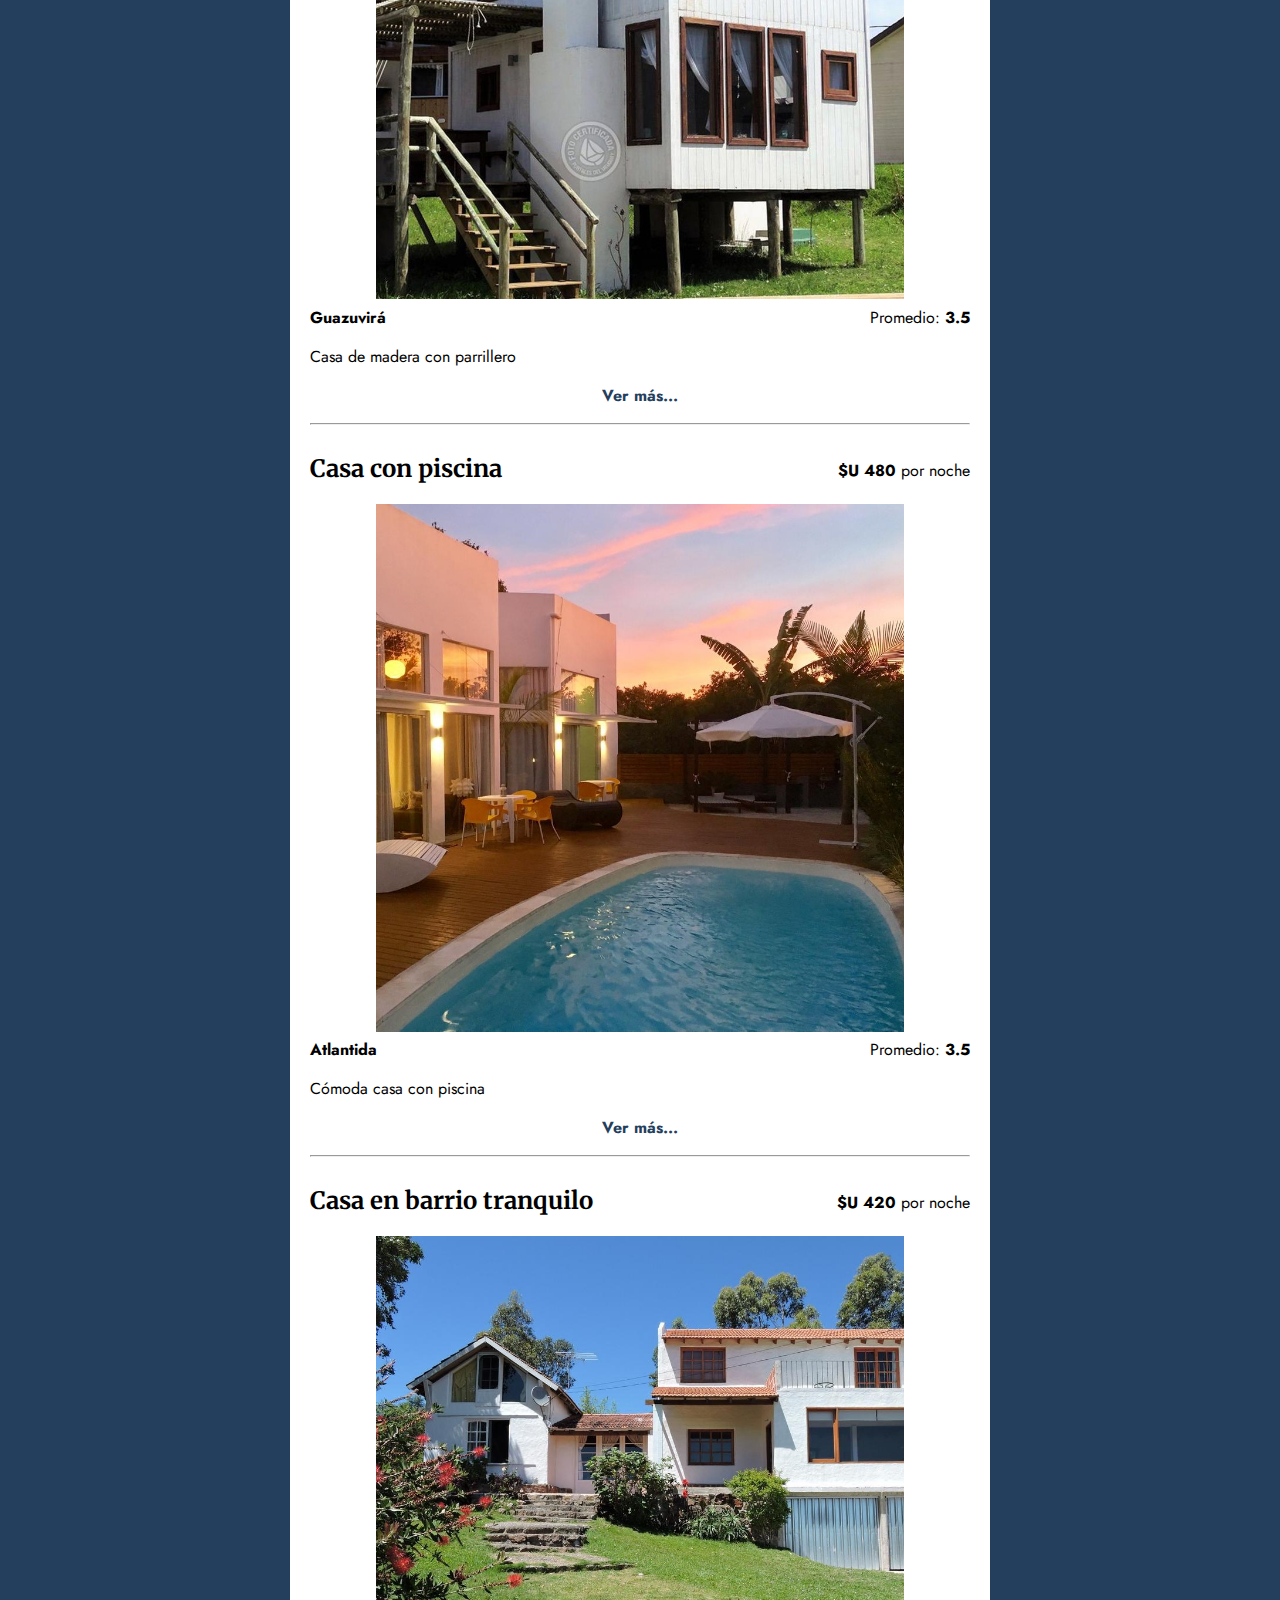
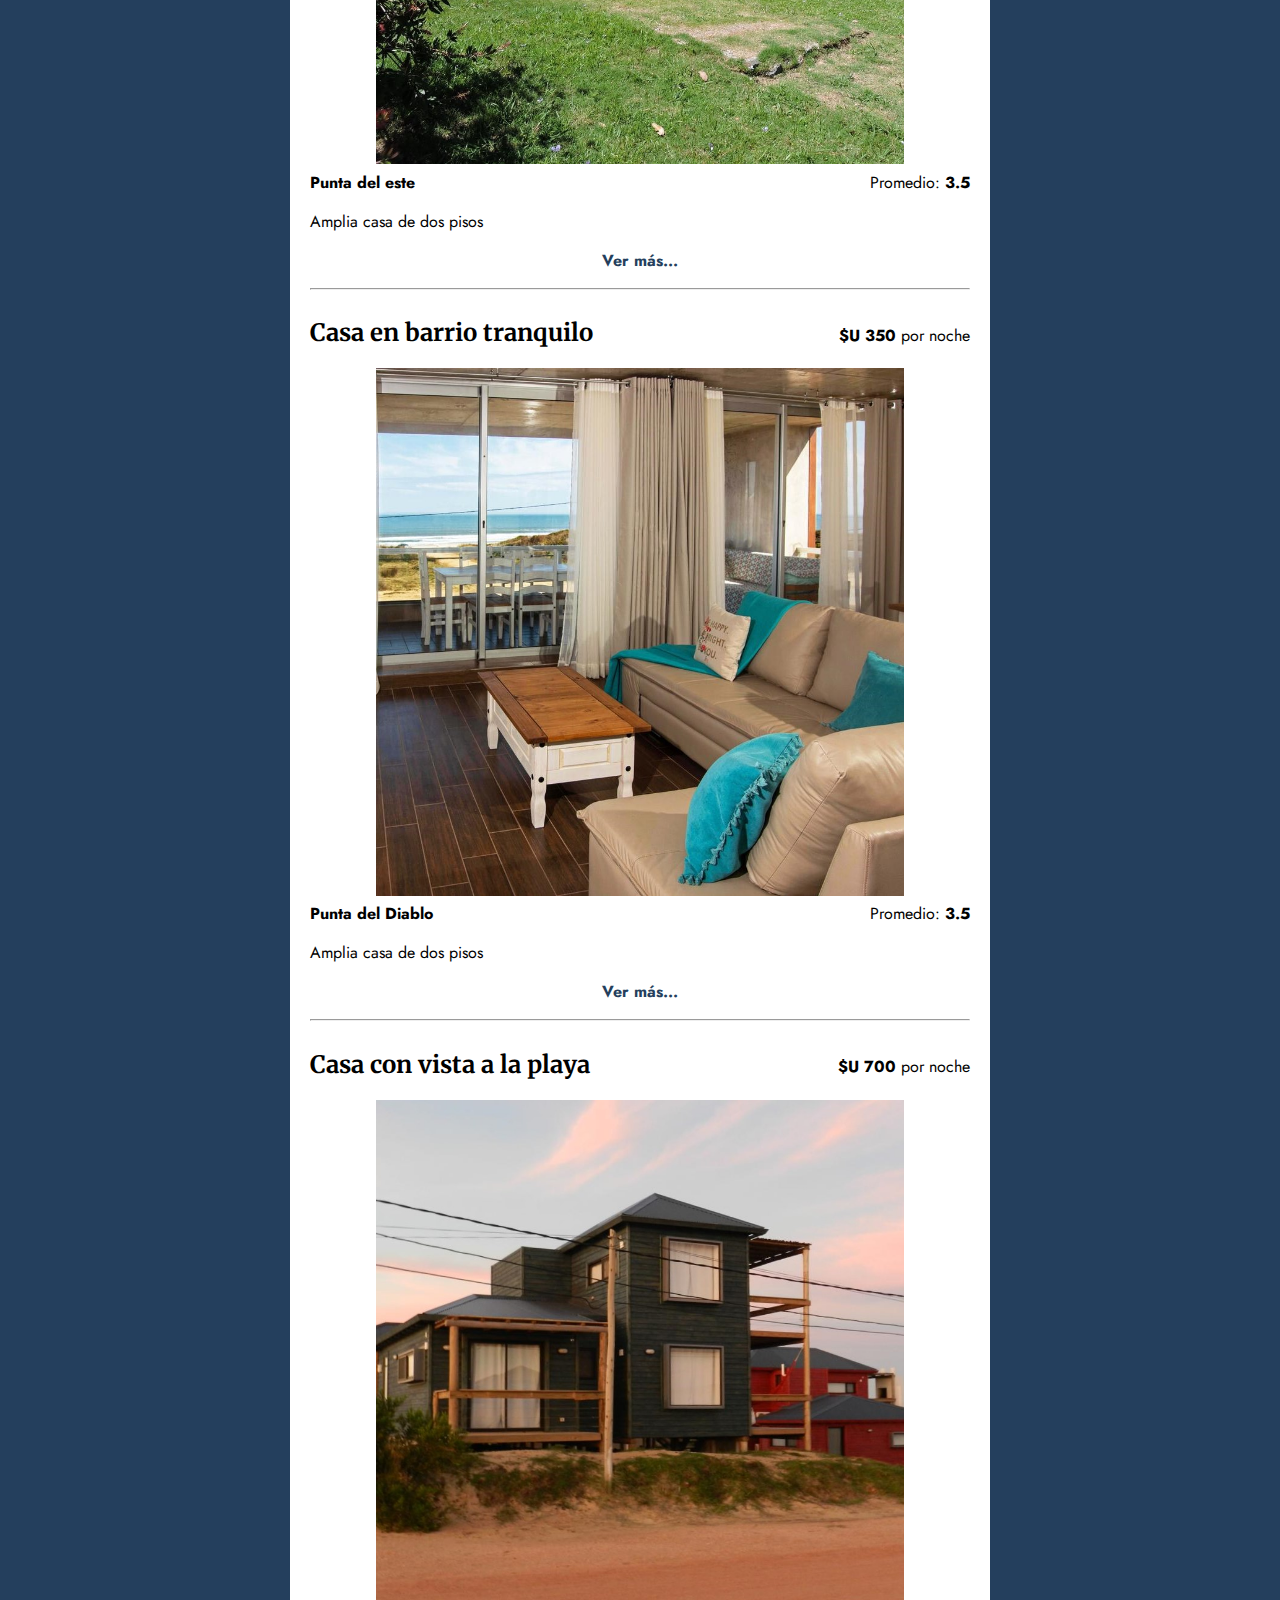
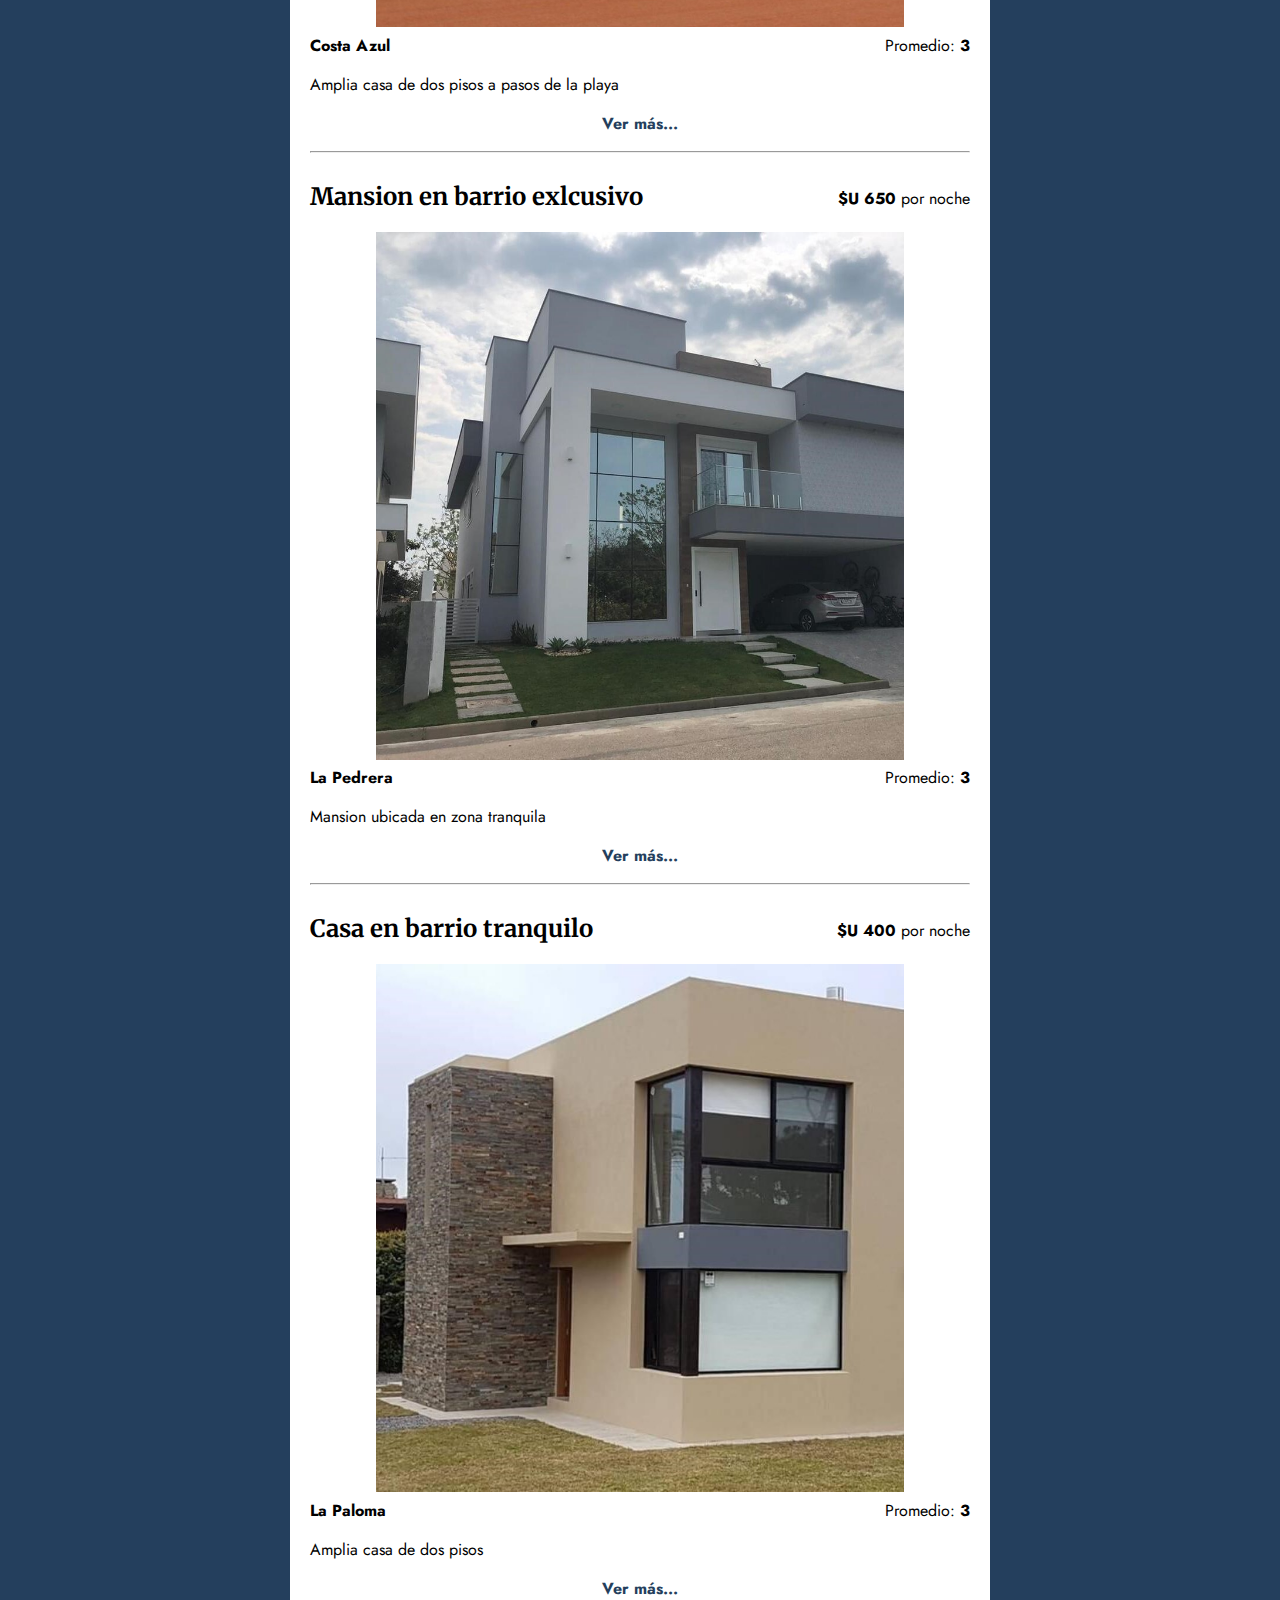
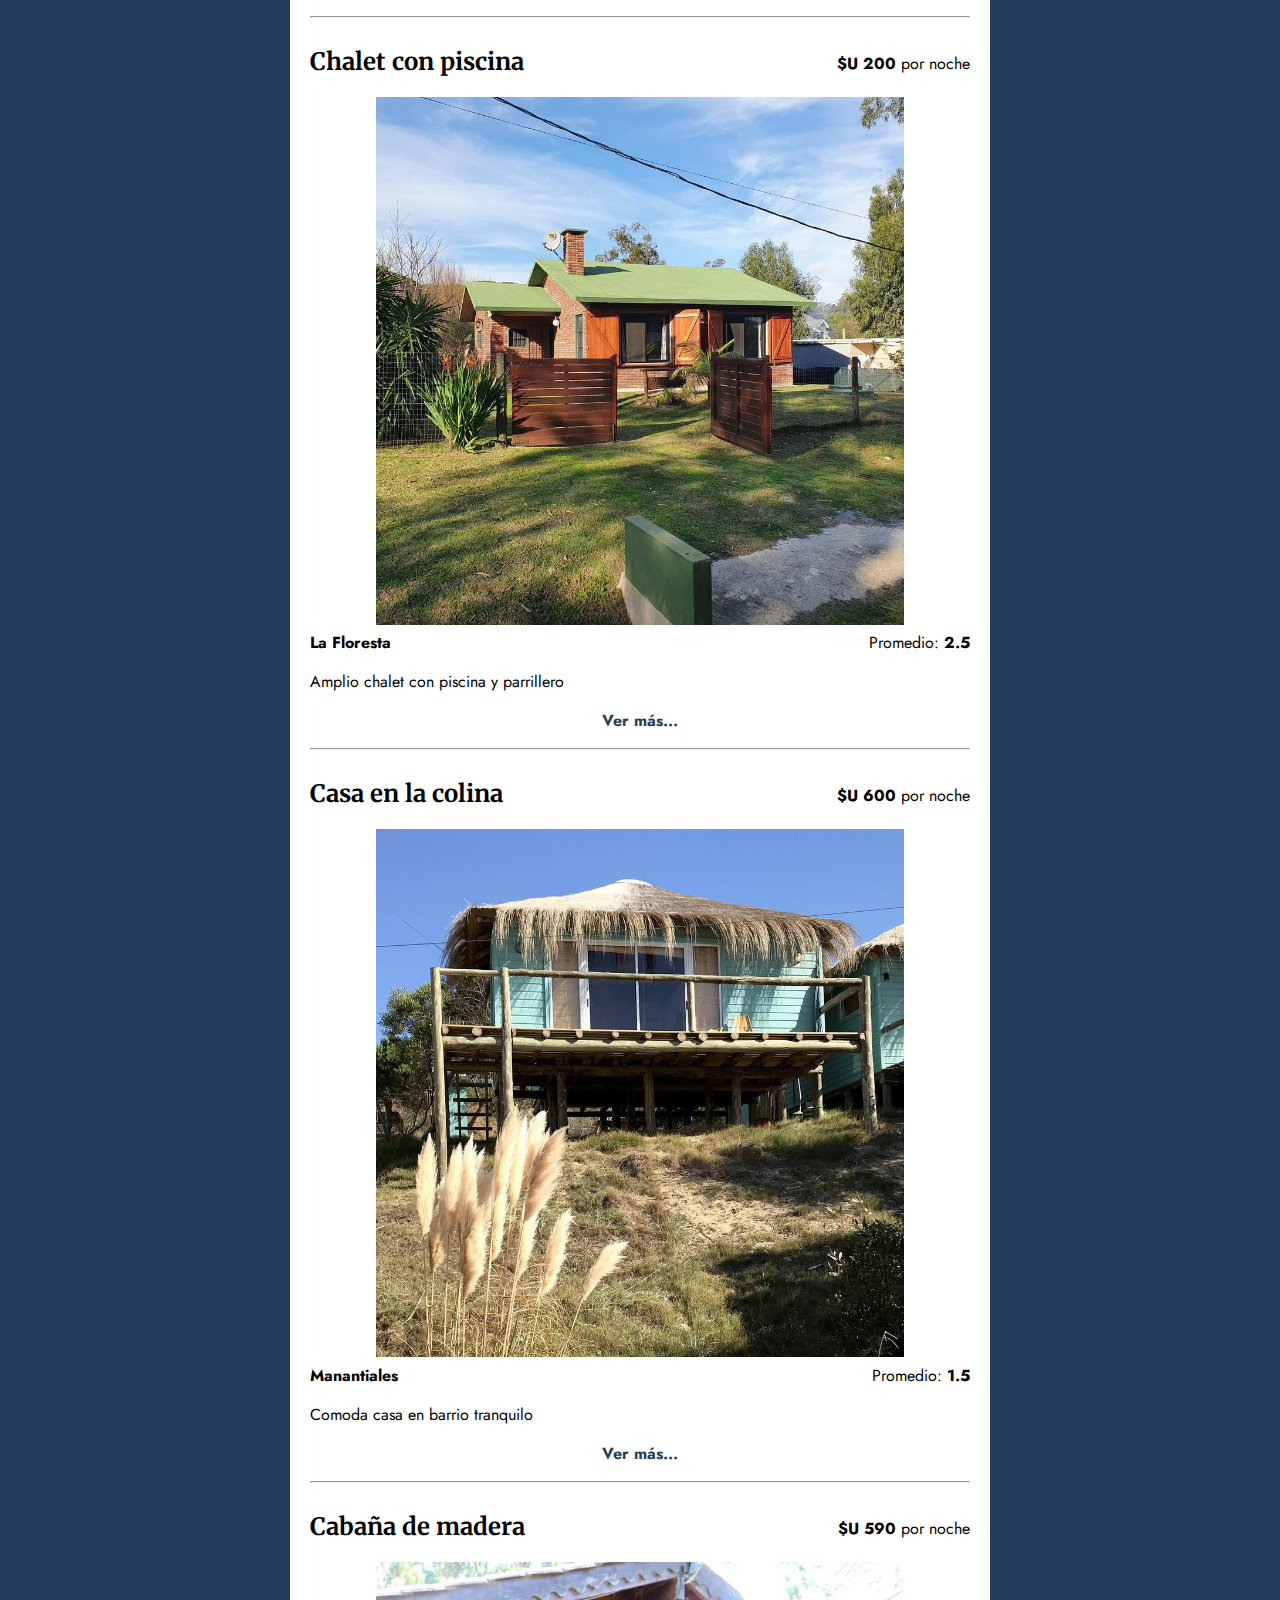
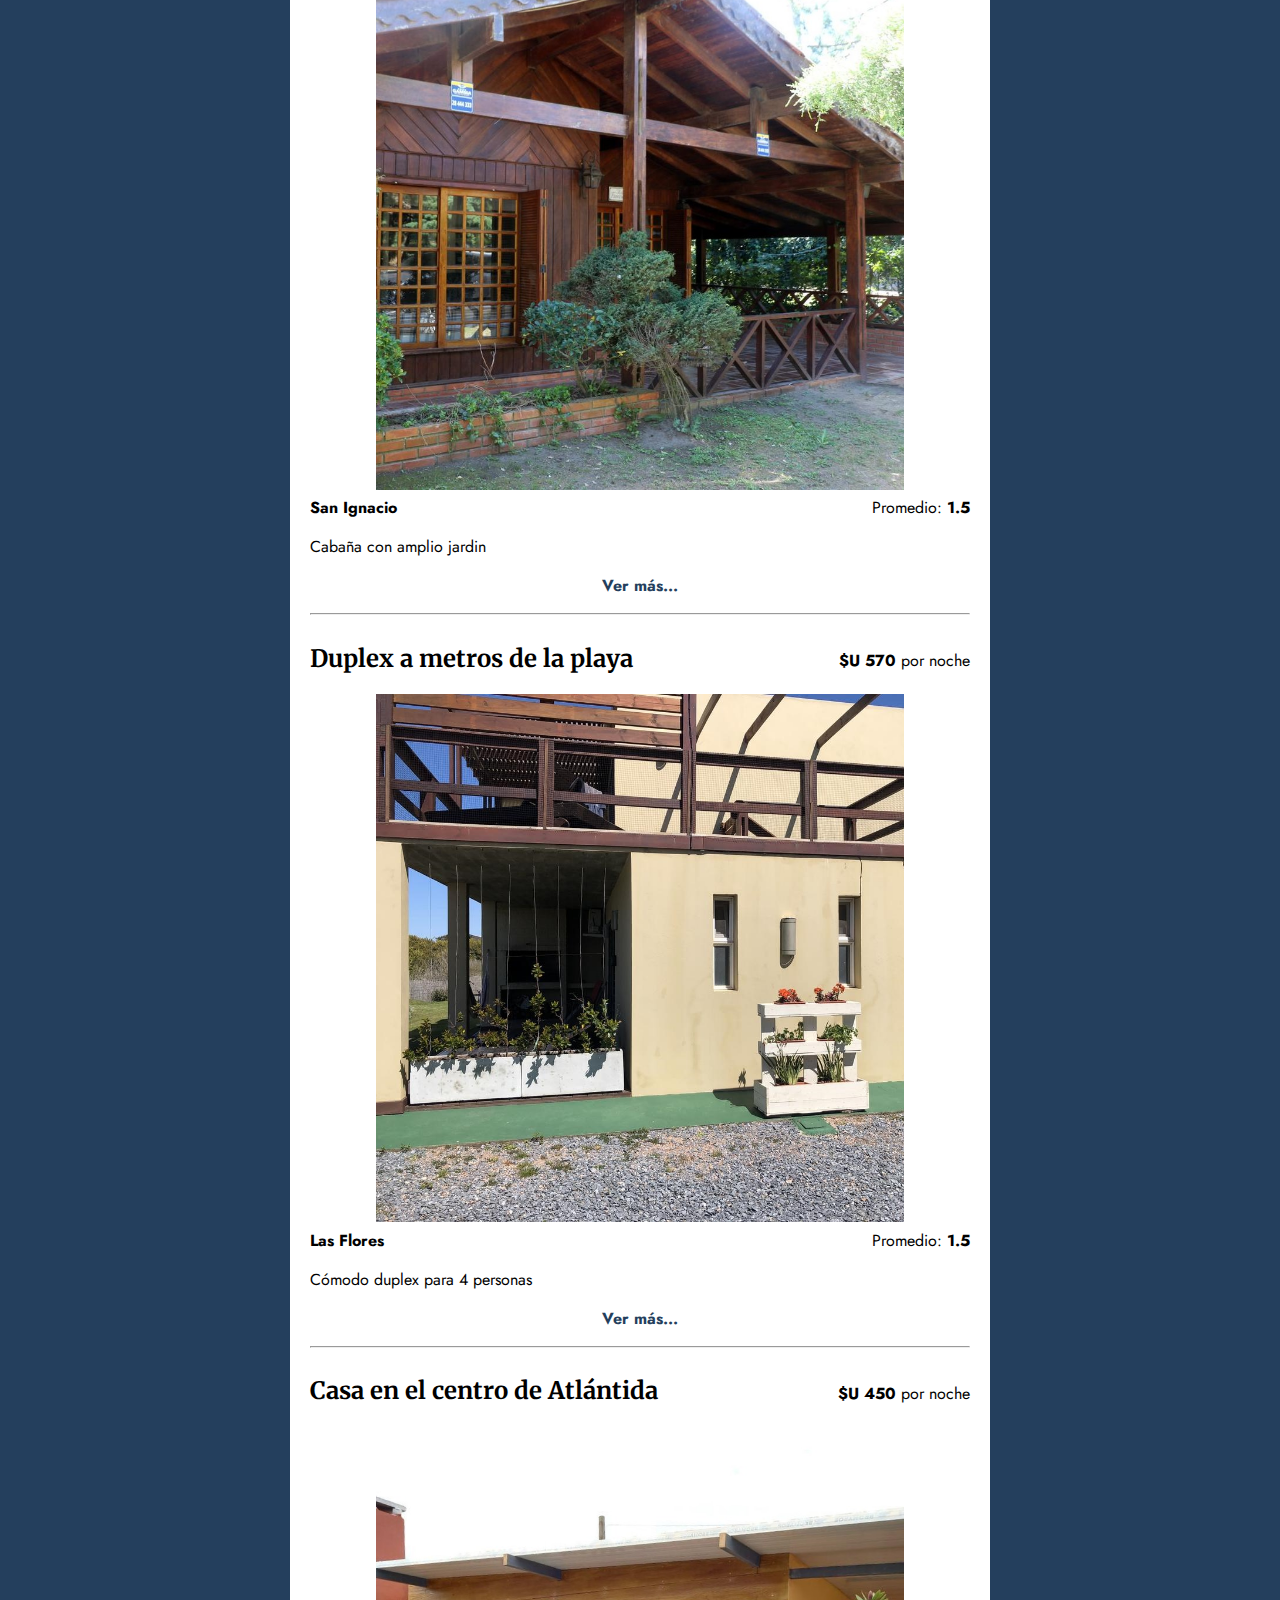
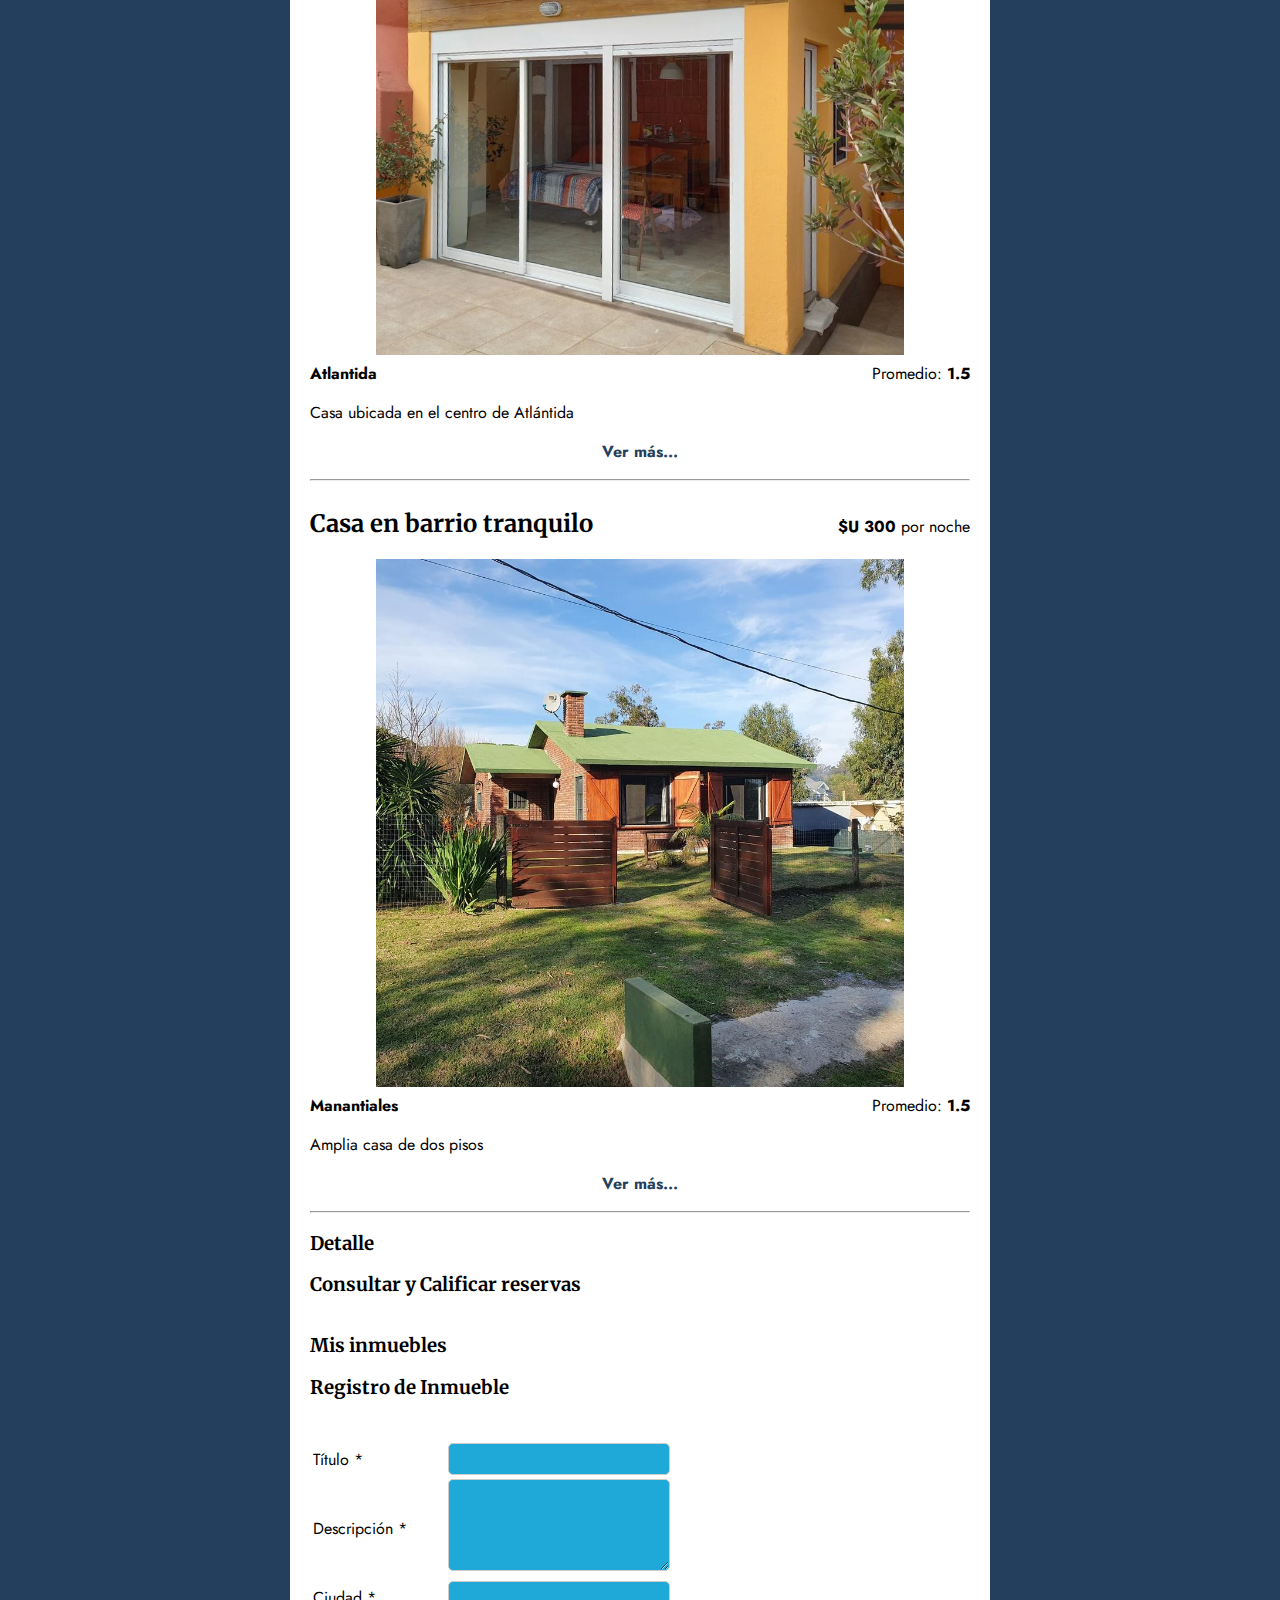
==== commit b56d9dfa: "Update index.html" ====
--- a/index.html
+++ b/index.html
@@ -128,8 +128,8 @@
                 <input type="button" value="Buscar" id='btnHomeFiltrar'> <br>
                 <p id="msgHomeFiltroInmueble"></p>
                 <input type="button" value="Cambiar a USD" id='btnCambiarMoneda'>
-                
-                <input type="button" id="btnHomeFiltrarInm" value ="Filtrar por precio">
+
+                <input type="button" id="btnHomeFiltrarInm" value="Filtrar por precio">
                 <div id="divMuro">
 
                 </div>
@@ -142,7 +142,7 @@
                 <div id="divDetalleInm">
 
                 </div>
-                
+
 
             </div>
             <!--FIN DETALLES-->
@@ -161,7 +161,7 @@
             <div id="divMisInmuebles" class="pantalla">
                 <h3>Mis inmuebles</h3>
                 <div id="divMisInm">
-                    
+
                 </div>
             </div>
 
@@ -192,19 +192,27 @@
 
                         <tr>
                             <td><label for="txtInmImagenes">Seleccione<br>imágenes *</label></td>
-                            <td><select  id="slcAltaImagenes"></select></td>     
-                        </tr>
-
-                        <tr>
-                            <td><td><input type="button" id="btnAltaImagen" value="Agregar Imágen"></td></td>
-                        </tr>
-
-                        <tr>
-                            <td><td><p id="msgAltaImagenes"></p></td></td>
+                            <td><select id="slcAltaImagenes"></select></td>
+                        </tr>
+
+                        <tr>
+                            <td>
+                            <td><input type="button" id="btnAltaImagen" value="Agregar Imagen"></td>
+                            </td>
+                        </tr>
+
+                        <tr>
+                            <td>
+                            <td>
+                                <p id="msgAltaImagenes"></p>
+                            </td>
+                            </td>
                         </tr><br>
 
                         <tr>
-                            <td><td><input type="button" value="Guardar" id="btnGuardarInmueble"></td></td>
+                            <td>
+                            <td><input type="button" value="Guardar" id="btnGuardarInmueble"></td>
+                            </td>
                         </tr>
                 </table>
 
@@ -241,13 +249,23 @@
                     </tr>
                 </table>
                 <p id="msgResultadoFiltroMonto"></p>
-                <div id="divReporte"></div>
-                
-                
-                
-                
-
-                
+                <table id="tituloReportes">
+                    <tr>
+                        <th class="thReporte">Imagen</th>
+                        <th class="thReporte">Título</th>
+                        <th class="thReporte">Precio</th>
+                    </tr>
+                </table>
+                <table id="tableReporte">
+
+                </table>
+
+
+
+
+
+
+
             </div>
             <!--FIN DETALLES-->
 
